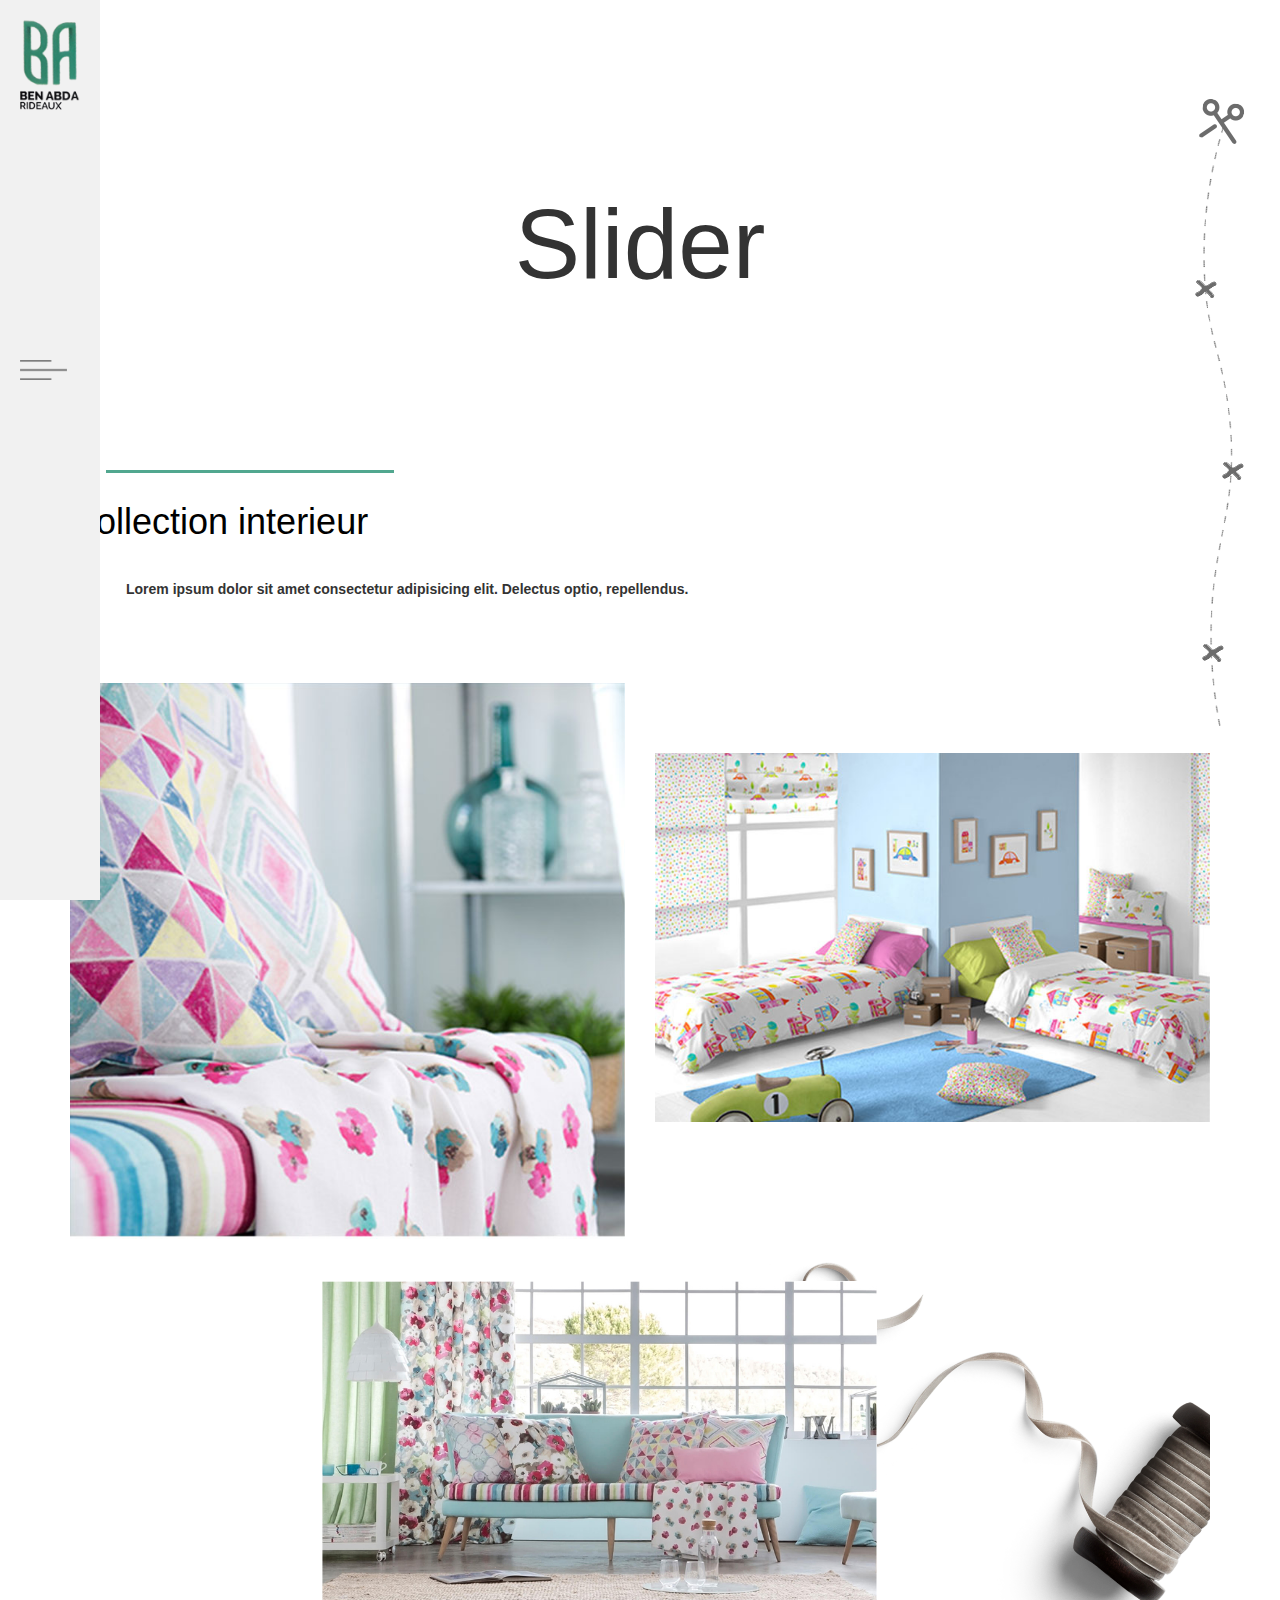
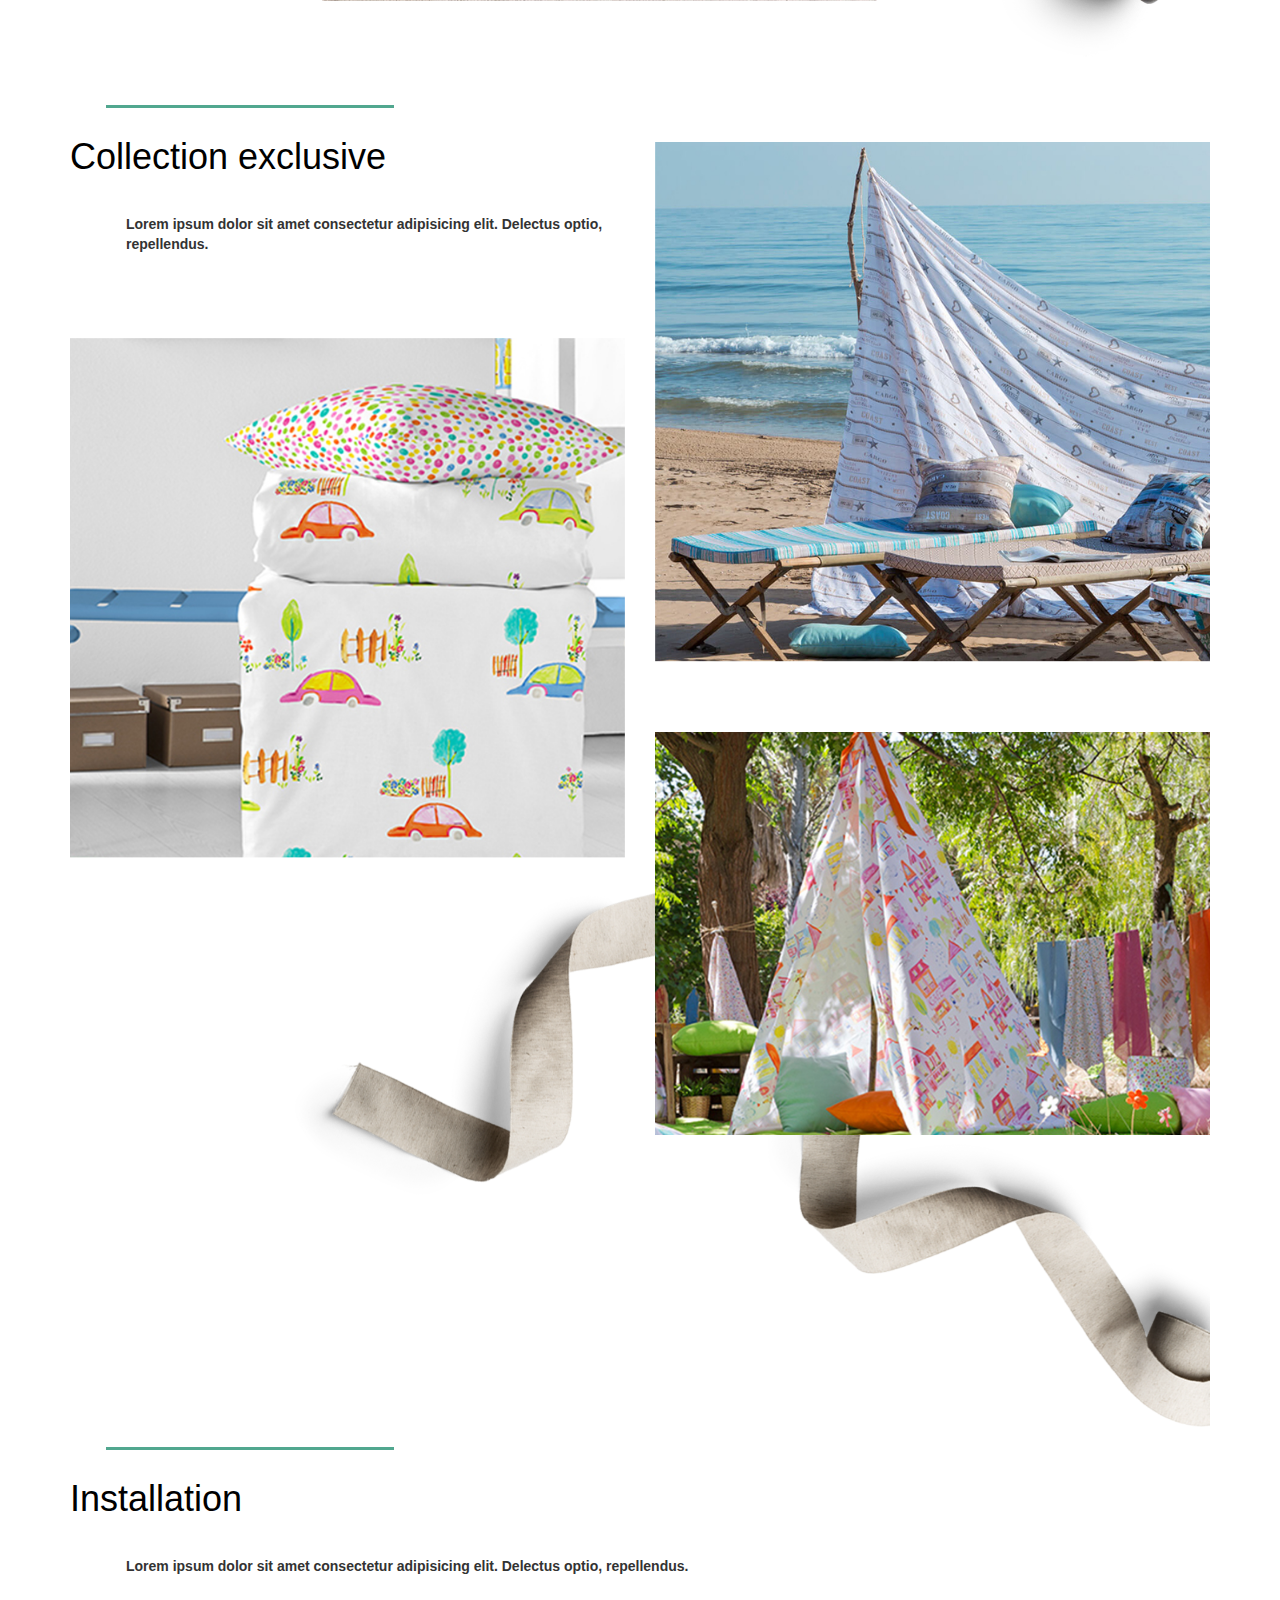
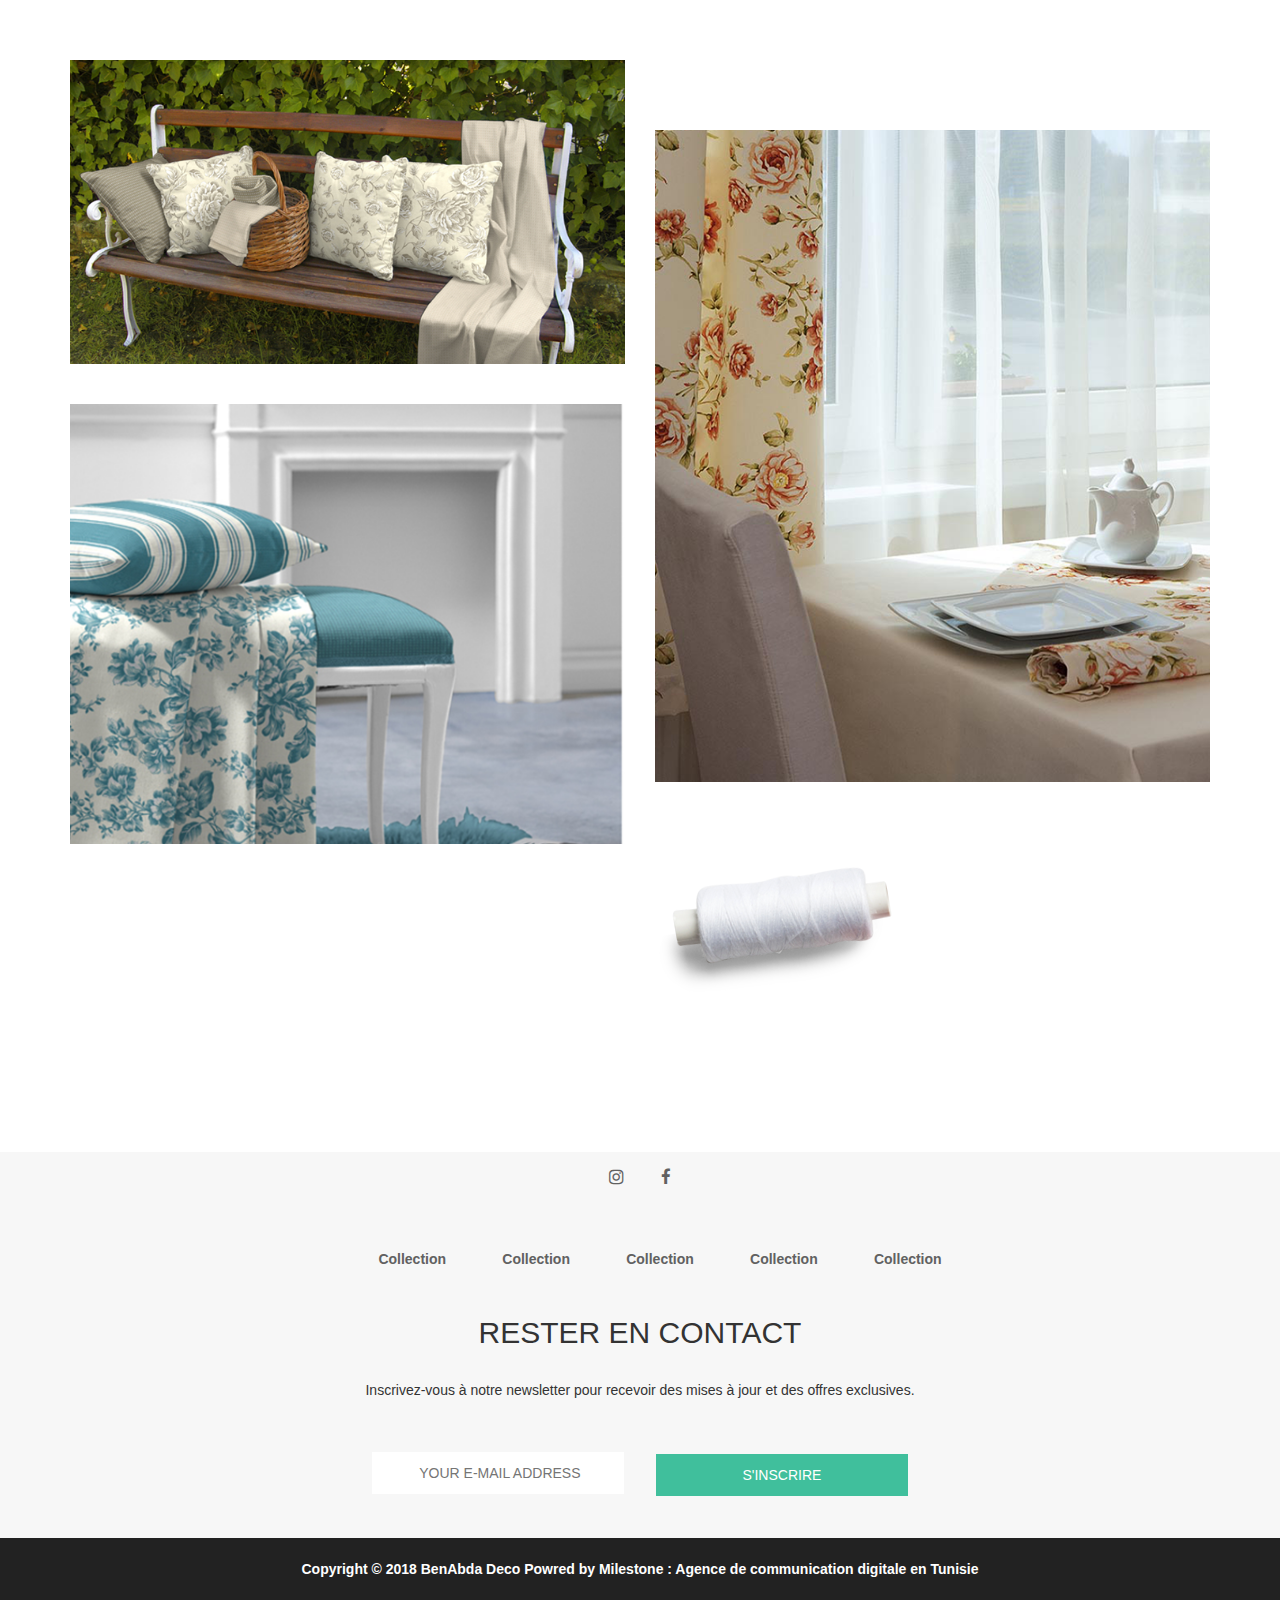
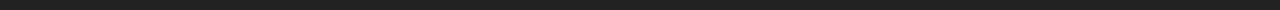
==== index.html @ 7003b748 "Template" ====
<!DOCTYPE html>
<html lang="en">

<head>
    <meta charset="utf-8">
    <meta name="viewport" content="width=device-width, initial-scale=1, shrink-to-fit=no">
    <meta name="description" content="">
    <meta name="author" content="">
    <title>Ben Abda</title>
    <!-- Bootstrap core CSS -->
    <link rel="stylesheet" href="https://maxcdn.bootstrapcdn.com/bootstrap/3.3.7/css/bootstrap.min.css" integrity="sha384-BVYiiSIFeK1dGmJRAkycuHAHRg32OmUcww7on3RYdg4Va+PmSTsz/K68vbdEjh4u"
        crossorigin="anonymous">
    <link href="https://maxcdn.bootstrapcdn.com/font-awesome/4.7.0/css/font-awesome.min.css" rel="stylesheet" integrity="sha384-wvfXpqpZZVQGK6TAh5PVlGOfQNHSoD2xbE+QkPxCAFlNEevoEH3Sl0sibVcOQVnN"
        crossorigin="anonymous">
    <!-- Custom styles for this template -->
    <link href="style.css" rel="stylesheet">
</head>

<body>
    <nav class="sidebar">
        <div class="sidebar-header">
            <svg xmlns="http://www.w3.org/2000/svg" xmlns:xlink="http://www.w3.org/1999/xlink" width="60" height="90" viewBox="0 0 72 107">
                <metadata>
                    <?xpacket begin="﻿" id="W5M0MpCehiHzreSzNTczkc9d"?>
                        <x:xmpmeta xmlns:x="adobe:ns:meta/" x:xmptk="Adobe XMP Core 5.6-c138 79.159824, 2016/09/14-01:09:01">
                            <rdf:RDF xmlns:rdf="http://www.w3.org/1999/02/22-rdf-syntax-ns#">
                                <rdf:Description rdf:about="" />
                            </rdf:RDF>
                        </x:xmpmeta>
                        <?xpacket end="w"?>
                </metadata>
                <image id="logo" width="72" height="107" xlink:href="data:img/png;base64, iVBORw0KGgoAAAANSUhEUgAAAEgAAABrCAYAAADU1cTfAAAABGdBTUEAALGPC/xhBQAAACBjSFJNAAB6JgAAgIQAAPoAAACA6AAAdTAAAOpgAAA6mAAAF3CculE8AAAABmJLR0QAAAAAAAD5Q7t/AAAACXBIWXMAAAsSAAALEgHS3X78AAAAB3RJTUUH4QwOEAwJ/aysbQAAMvxJREFUeNrtvXmUb1tV3/uZa629f031VadO392Gy72IqCBEokLiM2L/7MVoEmPfE58ZaDABh9FE0aDGoS+ooEZUVF4wKIbkGVuiIYBII3DlNqdvqk61v37vteZ8f6xddeqc+uG5innvjQzXGWvUOL+q32+vPfdas/nO75w/MTMOjp/6tZ/5+I3J5J8m0yo40dL5nsNAuAXyJOA1+F7LBypNt9oSNi34P6tqTd32DFu9HnOtDhvDHsszM9QWSZMxs0UHcULyRonnww0z/bC/IylmhnRabOzuMBdarO1usri4yO5kzFJ7BsSRYkV/MqYyo4oV97UXuVr1ECfEWKOqOOcoixZgoLDSXaTTnuOrP+vz77hkuHsNN8e9r3nPrbUvdUVJ4R1ihgiICTgQ50iqFN5T4uJM0RrPtTt/ulh0/yPwi8B1/v83JEviLz8OCWisurweh5QtIaggCuIErSNmhjbCcg5MCSrMzhTlJy0WnU9aCN2XHO/OvQb4BeDx/w8EcQp4OvA84BHgGFBcHm53XPAjoAYKoANsA1sHZPDTwG/fU0DOW2UCVUwoggApKqKKx6EYZkahHhXDROjViXE94nLsnf7Q7sYrznTmv/Xk7PyvAz8CvO//BcE8DHzt+25e+ZJeXZ2WwjOJkWiGiuI0goHHE51hQIhg4lBA1Pjo1fLU+fbcf+WunXZIQJhG54VJVYF4zBTNpwvDSGogoElxDpzzqFVMVHDOMZbE4/3N5auD3a86MTv/OY+srn4X8Nr/SYJ5BvAd71u/8oU3quHCRA1nDkuGeIeqoQ6cKdKs21Tw4piQUDMihkMYe9eibHkg/[base64]/KWH1i48br3t1b+7RxcARXkrQmmaFVwonHyLvaAahB8AiGF0eVKqT5G0PB8k+bJKpq3Eatc08BFaEceQRRgShQgw1r1LLSXjk7w7nu/PeWKf5q1W7NRNWZwQKffWV36zue3Npu96oKl8AJqEbEwOHYqsa8Z+3aZ5ZF8bMnZxe+FKj+ksJZeWz75q/96e6NF8YQKFxAU503g4HzHkwY1xWtdsFC2WKmKOm0S4J3bPf6XLq+S1QF5whFCcGBOERAUyrE0b6ngErxgyCOfGhrHErLOTywu9sjTca1ifw+8MSBt/33j1o68paVsvO9795Y/7vbu738dLzgBMR5fBHYiTUfvH7t82bPtL5nplO+TEwOSSHE+tBr/dGYvrfv/rOdGy+MArFWah2TSHjnEO+oqpoQPMfmZ3na8sqfHu/O/W5bfFuED/qi0A8OL/zA+2/cmpmgdIoS1+kSFubQliACzrnUKVuHLn5IQCaum6JhmmiVBROZkCQrNucDlVIDk0kokPqOTfDWU7MLn1MWxSvf5659483toWSnSRHxpJRwznFld5POzfB/PO/8A78N/M5T3D1f/[base64]/ffPbRc58HvKJZx/64fPkKlOWGBSilwEvedalOUCtijphSquvxIQkdEpDGujIxFGNSTXDO0fIFQQQRQ70s1poeqTVRa8L8nXrteHuOhaLz8ocXVv6LixURJaEE7/EhUJQFlXc8un7zb49j/SnjWHNwRufvmLuT4Zc/urP+7ElRkETQaI3QlaQJVxR81PHT648sH/9C4D/ffT/Xbm1ACBDCLd9p4YuQncbgKX3Ae49qwokWYK17CsiH0AveoXVEY8REUDNUBHUAlsS5m+Ice3Omc2gj1KfmF//5uYXF/iRFkmrWRWY4cZShZGM4ZGOw+yWdMnBw3r17LvV2vvFWqsAcom5/1UmzgE4sLqVHjp56KfDf7n7z2to6Pune3CrN8GoInuzl2p5jh8O05eRQpHxIQE78jBfBAcF7kkYSIEXWI6GOFlKsQ4ocnFPG25++fOyN3VBQWaJOilo2OVonIsLNwe7nkmOm2zv4zn/PvT7qPytK/o2RsmOqSq2JmZkZnnHs9BuBn7v74jvX17GYDk7XEo+X7O3qnh+niogDsSBGcffnHHpkWseodcI7cOIoikDdaRGrilanRRmkAhvf/b7JsCbHgrfHXCh+cT4Uf38tVj6Z4QAVQbzDcGyNq/neZPLJwAcOXP/gRzx3dzLyzjmSxts3liKFLzm7vFKf6M7+5P5fFzBPSTXu0enM3b3EYS2O6AXvApiQxOGlwHtHFbWoUn3ingIqfFgPOCCidY2zhBOjFsVlpRjqpIck7cNUjOd/[base64]/wBqo1giEO1BQEgi+ucVf0DWQk4vDww9EIDQXSbqG+MTpqqDNSHWk52b33DvIt51xoYirDixG9QVRwLWISVA8rM4CLu9uHXnNQixeiSjYalm8yakIxKswrfv/zvOyrt9oFmSTzlAKKI2oCBIegyTOpZPFDm4djX5fqactzoSghRiYRWkWJCwUmDh983qEWbtx7B1k6iRlBPCkYpIgXiCLUscJ5F0NZbkxbQYxT8eRl7zwRIanhRTABU8tWDdcT52/t/XE1meyvLcXoDCGRHVeLMaObmmFgj5tMu+Bcpzvt5cuduRm2t3cwVZzz5HgKvAe8ohYPWfXDeJD36yZGHSPqPZhhJuBcdvRaQUTVTVtBkKkbq+e0iSgl+017wLwLnphiq6ons3t/XMr+R3fqGGeyD05zpALREs47ECiCXJj6oD7cERsMMBcIbU/[base64]/[base64]/[base64]/Z1t4jyUU05vSsmhJjwkxpzXSYnWnfEkn7bkPrtnpLmhQwJGVYVcVlDzzlB+fFlc65Q4qvjFN5Cl0xXChy9kNMwEMSI1YTrJ0QO5xpOayksb4zkKQgdiBRnXPyIlB77gjqDuYC1no18602vqrYir2vvLS7FXAl3rI+s8YPMXHMt9ssFu03cSCZqLfN/FwUXaxNafsCbVLg2hhCAUzoDdFDJmsiLVw85KoFJ46yLEh1QlWQ4EipAhziPVrVT0EHpTiuTXEqqHOoCB5HSuCCgDO8yL5Z3t4dMlscSicBfM0H16///a1qTLvTRUyIWqOaQxfvYbXdSV3ffuseRlaY4MrbjqK5MAKXEU3yMfdSMmHMSBOTmKSe3PnQS82GKIU2Ynf8rjLDLJmYgfeCMwEpSSFHZYl49p4CMtxqSjXmFOcD1rj54kMGPbP3udRR4UpvgJOpB/5r33H98quvTsbS6c4gZiR1ZPucSDGx1O1ybn75t9pF+bv77xrfeUMlbhSQjBmLgEJEQQRfFPjg51tFq6BJQpbWYlLd9h2l7CBx/zMHwTk1zIsXxHlUwCyRklGPxqize2c1gneDPT2QqSGZ9eW8x4lnOB7RHw8/h0w52RsFcBp4EfAf//ulx/7d4/1dSZ0Z8J4oCfOASGZ3FcLZpeXx0bnFV7AXUgOW4sFpxBgsJlTzQdeUwx8XHGXhEGFSY6nGqMZTTTuUXdqFp114EcFpSkjjviQ1LCYcnhACPvi1e+4gMR344KFuZOfBmc8pZDMqU/781s0XbLTm3jZbdv8ISNfG/ZX+ZHR+sxod3xj16E3G0CqJMeWYy4SoFTFmx/Pc0hIPrRx7LXAHXOrvVK7OOWm54Kg05R1kkjk9KRInE0gphIaOMNV3bsZu8rQkPjKItZg4cJ5aNOf9nBDIkLHGdMg6H8aDVLvI3kI04zc+E6fEhEmseHLjFpf8znwZyk8XJyRTzJTUhAnmM3UmJgHvUItoE40fWVzgY0+f/48r5dx3kdgHasOgz12Z6L4X2UyWzkrwGAkTl1ETyw7jJKWzLcLpzcHoUumDIzPMjgLngEVyznIR+Ogn+4O/O/IeCQ71Qo0jYRQuR+JVUizJyj0FJM6HYT3J/DqXYQ7Q7DcI+elJRuAmqaLRoBgJj6AIyVI+vGq4lJEBU8fR+Xk+5tjJC0c7My8h3UmDsXDINCswdCY5csfwhadu4jdMGJvd19f0euD9m+PRgzf6/Yd61WRpZzRqVwLmsls6qit205jKBVpBqdUIzuNMCZIffkwKoezdU0ATjUQxTMm+BzlxSDJwGXJwXrCsK/PiJVuYqGkvtsSAQhwpRaImZmcXeNapsxfvn597MXDx7usOJ4d8tCKm1EnJcIXD4bAIHkEkY1VPbG5yfbv//[base64]/rDcK3HV2La+F6NgFRwLj+YvRDIk4NrGtaqiQCOqIZoNi4meSeLy+dfhIYz0KSiMcz03lasLIrdVhEYjBOoohiuCEjMprTT9nzU8dV3Lpfl79dpfLqq0gtHUeXacLy43h+X/fEQs9TsqBxaCEJKiZ1Y86c3Ln9sUbR/[base64]/NmLve3PeO/1K0v1OBG8R5wjIMQUSTELy7vDbPwpsVhaVtN8hp3L0YHmrWlaZ3JBTIuefV/ycvPWS8Bbn33s1E8tFJ1//+71mw9vjgZUKB5wGOILkipXBn3efeXCd73g7IP/N/C2vWsv3sk1soBT04T5ouEFpIbSl5WvAVonEMfKwhzPPH70A+dmF/5dWYbf6KZq7fp4vE+keqg7970XfPgXo2AN6Sqnjpz3aMpIaUyHI9xDoYaIk/3jQU4gagbwEPEZsnBuW52jZGqQ+vb7F1Ze9HHHT7x1sdNF1BFTTtQ5p80udVzZ3Z25vLP9r+FAZYukgzMWzm2ZkZkdqiAJdRmCMZd1UHTG0lyb55859V8emlv8O8C/BZ7kAMtsIUXa2Ftni5bhfZN8TI0xyT6eWQJL947FnGOiwef0SPOUEMmUXstYTJ3U1fknH2ZcOjc//00PLSzeLJygBjhplKQjtALjFLm0vfHJ4zh5/jhOGMcJET04HWbBNZveaExzYyxSTERNzHVLPubEicfPzy7+Y+BQLDVTR+qYqGPacEYtKStmEcnCMUEcEIyi8Jv33kFJt6MpBxMgakoie8RBPKXzZek8pfP0dGqKBeC9Dywsv2qp3UJFSDisMftYTu7d2N0Nm/[base64]/75lTcCfzjtCQWRgzMEJ9551zi9GbiTxuNOEWJ6CoBZGcpxcA6rIhQ52s35+Vzt45xjkg5XvU0GkVb7UDbo2tGZ2XcWbu2zYxPIJgTxmtM7ZcGQeN+YeB54P8Bsua/[base64]/pRJyCrsj3JSGiWGWCeQmNDkyI5qRPkzdZDSb9vKtIhRQ5w8SoaGvOOqY6E8mHad8FPAnANVtQqiqpqQpEYoSByRJmOwFoTDnWqMi2aEU1K3JYNo69kpQwGWMCidoMpwJhXM45FBq5nCuWGzULtuIVo1bLuxHDw23B6akfQA/[base64]/wznBB8c7gA/iNs8R3PGMGnEFUWGMlSzL+RywKoxmbjiEBRZT6fgOY3RS1M+mmNNgaRoTGiMCE+BaY+yJZZTvZhkWLL5UBMIwSNqU1kVNp0RV0gIRqxEq4pQuBwcNuBb6Qucd/tvXNs8CJzJuJAC8x4Rw5nPfAFr8B5LNe5wQiN9mBJ5a8CgvBdBTHGexv1IjCajewNmalZJ4zGjKeMlAN5l2CPVRI0rS63DTNJeNZX0cX7U8KqD9w0OnI9ZMslkSrN9v8rfyZD3PnjElIZPkSMFjFbw+KIcY4cFVEwnclnZaqkfeipptKoYzuX61VqNdIAr+eEFhPYL7/NiyLtGLftBuJwqUWSJHIWnOxc2lcS5WYonlyIoWMqguua8f/KCqe0r2eJO/[base64]/mAIPsLU3+Hk1f4EKg1X9tU9x+WJiWZdjE9dNa9n3rEKh/8yJokTE4/C14k5/udYPYUinoduj3Xbl9sF+HMJOXy5WwKjYAwridsDXoPx5mFZwDvOPheTVOtx3wcT6DhRu9RaHKjggzl6gEdpPGOHWQhBGJUgneINfQX8wQXULNOTOmQYnXTBRTLol2Jcw186/YTC/[base64]/nOMjhCGdI9BdSM9x3rzPzRfKvA+Vwz5iRjyZgSgce2bp261e+9Cu7ECNZSpBB/cEaSRtkrfz7Q/yPGvdDB5rXxtmNdH5wamyfsG/pd0wSAGGtiTBPBVbn+5/[base64]/n1rfuTMa/[base64]/tWcg37nwBPTpx8OsH5IgQSYC6TLYJzmUSQFe9tAvedYFeBSNMXKLsJoQhADnJNtHIih7nNMtWjr8vQSr7IrBNf+JwhMUNcoBSHw+7N7pgy3vfQ/NJXRJ382vs3146MYkI0EXzBXmwqJoxTzcX+RvdKf/vT2s5/2vzMPMH5XRd8ezvVtIKnViFajYoS9vPjhjnXOdlqsqqdGa5t7VcljUIos4KzXEkm6kiWUJeo1cqEHvJ+aXeQ8aG4MB3pzL/62UXRHZid9r7AzKLHadLoZ4pyUiLvuPtNT0VAAL/[base64]/HTQ58Bf4kOfX8ZAQFcPdld+Pz5cuZlj/W3v+56v9fqxQlqQmkOM4cE2aenOJoyhoaDgxquaZmjGM57irJEkLWrw3wkwrjmgNdQyJ7La3t9fnwDUzhCKMa9Wj9sX7TFv+TN/XUICOAG8G3PXD76K+dm577w+qD/968N+8eGdQ3JZzKm5hYTLhSZ82w+16tqQnzTtFIg5soxSu8PKOk7XJEBko+xkckG0oAIuY+jzbRd6HK4KQEAYxdo1x9ZX7m/ioD2xn8D/[base64]/q+OsQ0EFBfd/x9tyP1hbb5pw5X6imOiSj8InTiPQgbRVqRytcKyo+lOWjfJgjArzh/sXV91KGjlh8QFWDObmpKd0sQzHareOFv8b1Tx1iZh/5p/wvPNxH/hH/a4+/EdA9xt8I6B7jbwR0j/[base64]/n0HXg/AjwFnyX6xsF+lxk3gB8gk9i7wQ8DJAzdYk0uv3sBdKaoD4xOAl5H7SH87cEeEG4bDwUObm/0Hgs9VPFgu8lDVp6WYlu9/4PwnedP29sbW83Krv5zdkKb+tOp062NHjszs7ux8/M727vOqcfWaBx584Brw+/VkDDCzs739yTjP0tGj5/cEtDhzB6jV2dy49dLhYHhfrKvnra6svA64YA3xs5pMPmU8Gj+8F+TvISgjG5Ji/FsnTx1/IWpWTSZfXNX16kEEpN8bELz7tuWVpR8CvndPeEVTfr62tvZPJqPR54zHI373d373zY88/PCb7hCQIb2kieWlhT88efzoyyyZbvd7n3Pl6o3v2tre+luT6sR95t3YME0puXP33fdj3VbxO1HNpxhDKIqJD25bzVxMynA06ly6fPkXHnrk4U/uzC5eHPS2CzUliG+qTpqF9+8ghX3KaDS6L4RANZl0tjc3/sHC0uK/TLli2URsYGbMz87+3tzszGtSSlpV9d/b6fW/ctDvPTvVyy8AfgtsF7PVIytLb12Ym399Uj22vb3z+b3B4Jkb6+svD+IuHTm68hrIJAjg5G5v9+8F7ymKgt9885v/4XOe8+w7BOTMxJmCD8WtqzfX33p149Yfzc7PvhMMJ77y4keIy6iDCDNzc/99bWPrTesbW2/s9Ye/1u3MvAlIDZcfgN3dnTMXnnjydUDbed83SGqKmJk0ZKjg3f7c2t7+yqTG0uLir3jn4vb2zpcARbvdpt1uqxOpNSVa7fLdo5ReN1Z+aXF58ZWqSSVXAVSpmuR8kCrtdut/AD8BvPzBB+574Uy3/W4Ddvq7/4T8jQiUwdPr737BeDxeXlxc+O252dmr7/rTd38m8NCdAmoavuzu7n4G8Hbgj69cuf5T3nvOnT/3qsKHK5jm/isKly5ceFVzTN7VnOuPfvxDf46l3FgowxrG5vraJ63fXP9h5/zQktYC1HVV1nVFfWeb5VM72zsvKoqit7Ky9PJWUXxwMBg9c9AffXJSIcZogApCfzD6LHItxo/dXN/4aVNzy0vLb5mbm/9DoDC1OpMstDu8DbluLi0t/ZyIUNf104fD0X0hE0L8zvbOV4jA0uLiv57pdv/zcDjsvPGNv/5lZ8+eZW86UO9EiDG2x8PRx1fD8SfU43oJIFbVMcglotIAfaPB8ER/t/dxo8HgY3u93nOG49FJ5wTnRFUTS0tLf3zy+PFfiHXk1q31b97dHfyrTBIxDGtbZuMyMzfPzNw8w9HkC8fjeq7T6fzBjbWNP5+bm3tTnSL9fv+rOp0OgKSkQZwwHA4fXLt+81s319e/rdfrfaIER2iVj25sbk86M10fiqKwnKo273Ob1Z3dXcqiuJRBTSs0xZXheMhwPPy4Xq/33Ha7c6U3HP5Ot9t5w0y3a7/1n97y5eRO01kHOXGSYmL1yMofnzt18htTjPWkjs/80JNPvubJJy/+426385/KsnwnmJqZO3fu3Ms7rfK3msrPULRa720QwKKBDfvnz5/5+t5gcH+/P/jE9fX1L8eEOiasaSZ74vg+mdTd2th8sVpiUtWnOp3wzwaTyX1Jjc2trc9dXV09B1xUTdVkMmF5efkdp08c/zdmGid1vP/q9evfffXK1Zfcd/78Y612+yequpKYEilZG2C7N+Ts2dNs3Fp/MNaJlg+xVbbW2+0Zrt+4/hWm5rz3Q+Dr+qPxcrvd0evXbzztt3/7t/834NcBghoJEVxwoyevXn138IEzp4/fKMswHE0Gs1s7vU89sjTzrr1Cx1AWF29ubLxzD1b2IXDm/HkuX7hQNbXzc8DozJmT//BDjz3xe1VVncm1ZgqWWz+Mh/tcyY8f9AfPE/GMR+OPTSl9rFkmFwxH47n+YPhFCwuL/+bajTVTg7JVfmBta+v1ucud0SqKz5yMxi/c2d76siMrK69WtRoznHNeJUCmJd+3cWvj68UJ7Xbrve1O93Gg2+/1/ncfApPx+KHxaPzqPctcFIE3vOENX/nP/8W/yAISQcUJW1s7f3tubvbtQP+xxy+eGI4mR504uu3W+5xrvv5I4OrVaz/Q6bS/nr1+IBnL+crgfZ07iEr6wKOPceLE0Sceuv/8ix997Mn/stcGMKXcp9A19Rjr1298WVVVfnZ2bu3MmZP/KFZ133knN9du/eDW1vbzN29tfOnCwuy/dd4nQRgORp/Une1+D9karI7Gk+fkVLbrhaJQ57z5YOz2+p84O7/4w8DM+9//gc+oxuNzRRE4fvzED6hqvbuz87nj8fh8CKFaPbL6zTHGJ7xzotgX3NrY/Kb3vPe9n9Yo6z8PQuZQppjaW5vbH79niYqijCdPHPmNleWl1w76O+dFxAlCr9c70ev1TuQjrZStDvOz8wt1zC37RPxBGtsfnT935qUfevzJnzAzfPAHQ5vjaxubX5XUWFxaegvwlr1fnDh+7Ce3tneev7O7+9xBb/AZXjKrqj8Y3DccDV8hDd3YVOm025tHVldfVde1mloJ0Ov3H9jZ2f0OJ4LznlbZunF09cj3A78K+N3d3W9Iqsx3u+8FfmbvujNzc49fu37jG7d3tju/+Eu/9DX/+vu//6Xh9KmTLz16JJ73zhGTqffmEU+Ci7s7/XcAtMrWxac9cP+XiLgOYhWKV9WWD8GbUoVQ3Dx67NiPLi0f+cN2u/04QKs7k3uJ7Wz/5P3nz+wIHO12W78HMOwNAIpjq6s/eOzIEVlYXPx1gHZ3Bpddpd88f+bUP68mcdEjo5WFhZ9ol+XbkmrHQJ3zZqbW7XSuzs7P/SbGo07ELS8tvFZTOineV2bmnEhsla0LrU7nzSmli2jNeFh3gvDWI4uL755fmv89ILNM8rjwGZ/+ad988sSJk0ePHb8GOHnBC17ApNaGpKS0Wm3iaEgC5mdnqaOiIkwGPbpz84yrnPArQ4GmCWkSCaGgjhMWlpcain/+OpikCe89JGVnc53uzAytTpfxpCLVNcNh/rKShcVF8H6/1Y6zxK31DapJZGl1BRGhTsbOxnpmh7j8nUPdTofZ+TkmVaL0sL29nevpvW8qooVW2aLV6ZBSotX0Jtre3EIN5pfmARgOxnjn6MzN8uD99/Ha1+5/FZEPwNOA1UanKHCzquPFpaVFyPHTeeBWd25+lxznzJHN1QS4mEBNEwvLSwBtYJ6970rKMwLbC8ureoCI3x1OJsOjJ04wHg73aENlo9MSwNKRzKyrqio0r7XqZOP77zuPc0LR9MZ+7ENPsLC4GKrEX5zduMd4+zvffvC/+y0lwvrajR/d2hl+Zqso+kYmeJ88fuzl44n+iGey9OSFK3+0dGT1Ff2d7VcDvzoYTT7eB+/NVEPwf3b06PEfAn55fW0d4Jtv3Fz7Tud9yyGGiHnvx0dWjnwq8GeLi7MAxy9euPhfl4+s/Czww3sLunL5yn9YWFj4H8D3zs/tuyHt9bX135xfWPgV78MY+DpyYLxHGy6B103G4wvAS33RRtOAv4ax93AJ9WTSCT588P7zp7+kqpP0h8Mve/yJJ171zGd+7LucD+8YDPorndmF5UE2zSdnZhbefu7s6VeOq8nM+tr6V33o0Ud/6emPPDJ7bPXoT1+48PjRSVWtPHTf/V/rnPQtt45xrU73KkBoldxaX3/x1vbWM9TsJUePHn11u9vtWaqt1+s9w7mcHytuF7T43V7vuYh84Py50y+7eaN6xZMXLv78A/ef/6zdna00GE5evruz88WnTh5/zu17W+TmzRtPXRT3GM5wUcStDSbxvSr2nmOry9/tnAzWtzY/O2pSlabgWBwmznyr9SjwG8DrH376g5++emTpDy5evPh9QDuIq52T7Z1B/7W98fhXhzH+igb/y8B2e7YNEK5dW/uaM2fOvjrFpDtbO5/fVGK74H00NWdqd1AcBcaxjgXQe9rTHviC3Z2dF21ubn4r8OzLFy9/95mzp17Ch4dQPuIRNBf4LJN1S+z3hy+IyWYWZmf/rPBeRERjSklz+GvOydy19VssL8wB6OrRIz+x9oHHfmVjc+vBKta3UlUvAj9PxlcEeNuonvyHamsC8MLJaHL/yac//YV1NUlra2vf1G6d/feTycA0RfNNmU7rNuE9OucmRVnoxUtXOXvm5HvOnT311deuXn2VczI5efzYz5Jjs/9pwwXvqsGg/8y1mzfff+3azfc9/uSlN5w4fuKNC3Ozv6wxzTRldeoy8TszLdWYmZ3h+s016qh9lxtpt8p2t4jJqMaTZ40Hw7+7s7n5ojipnhUnFd12wfr6+jfMznbf9eSTFzZWllf+r92d7ecBHwNYqmMSnBcc4/FobzpTLa2p8DAEX7ZeK96vDSf10SPHj/7g3Pw80nSA2ZvHT57869tBMUbX7XTWTxxZ+b5ef/Ccna2drz1yZPnnBRvXdTUDVnnvu/vEL4P7HzxHXVX4UDAeDZ+POGZm5670d3dbRdkanTt//gWTatwbjUYkVY4szQGc2tra+nQn3s/Ozf/JzbUNiTHJxubmV506deIl3c61S6Px6MHVkydYX7/FqXOncSl1kup8WZQHC/6/parTCe/D5UsXL3/v4tLSl3Y7hwv5Vo/mgqT+zu69ZPAX7yARWi6EG8Crga9bWV5825NPXPxhoOMKX5uZhKJovvwOV6d6FTgBnAH+waVLV152/PjR1wM3VZN3TopYx0Vum0o3HiW2tne/KCWbeeD++77+5LHll546fuSlR1dX33Rz7eZXAjNLy0uv29rdeRbw5c3aZGN759tjip3lpYU3nzx5BOBZTzz++I+dPXPqe57x8EOfs7W19SXAt/xFNzi7ME9RFrQ7bf4qI5ShjGakG7e2eeiBswDf8qfv/rO3r29sfuf8XOv7vQ8+xtp8jiB2Nm7d+pT3jscfAvNVVbePHDn6G+fPn/vWy5cuEoqg4/G4fOKJx9/mg9/O/VvNzZ7uvmx9beObl5dX/oD8FaMAHD+2en1jc/O9azfWvm5peeXHjw1HX3DpsSdeN7cw/+1XL10pdre2n3Xm9JlXAn8MHPvzRz/0G4uLi7939NjRHx32B2l1deU7r1y6/OMPPf3B9wB/cK+bFV9Ma8/xFwvo+NFj/1TwB/foO5729Af+FuJaKab4wIPnPzcU5RMz3RbAt/kQ7ksxiXe+DkXx2Pr6xtsBFrPv8hv3nz+7i9ERo1CSU8NirNe6nfZrjhw9lptK3i7+fd/ZM6e+3SztAPH0iRNf1O1uf+F4XL1AYHz/fee+c1zVb9FUM+zXT5/tdn//1Nkz381tUP6VR5aXjg16/ec+FQEBdLutp/Jn++P/AdXYM0tEowfyAAAAAElFTkSuQmCC"
                />
            </svg>
        </div>
        <div id="sidebarCollapse" class="btn-menu">
            <svg xmlns="http://www.w3.org/2000/svg" xmlns:xlink="http://www.w3.org/1999/xlink" width="47" height="20" viewBox="0 0 47 20">
                <metadata>
                    <?xpacket begin="﻿" id="W5M0MpCehiHzreSzNTczkc9d"?>
                        <x:xmpmeta xmlns:x="adobe:ns:meta/" x:xmptk="Adobe XMP Core 5.6-c138 79.159824, 2016/09/14-01:09:01        ">
                            <rdf:RDF xmlns:rdf="http://www.w3.org/1999/02/22-rdf-syntax-ns#">
                                <rdf:Description rdf:about="" />
                            </rdf:RDF>
                        </x:xmpmeta>

                        <?xpacket end="w"?>
                </metadata>
                <image id="Rectangle_1_copie_2" data-name="Rectangle 1 copie 2" width="47" height="20" xlink:href="[data-uri]"
                />
            </svg>
        </div>
        <div id="sidebarCollapse-x" class="btn-exit">
            <svg xmlns="http://www.w3.org/2000/svg" xmlns:xlink="http://www.w3.org/1999/xlink" width="30" height="30" viewBox="0 0 30 30">
                <metadata>
                    <?xpacket begin="﻿" id="W5M0MpCehiHzreSzNTczkc9d"?>
                        <x:xmpmeta xmlns:x="adobe:ns:meta/" x:xmptk="Adobe XMP Core 5.6-c138 79.159824, 2016/09/14-01:09:01        ">
                            <rdf:RDF xmlns:rdf="http://www.w3.org/1999/02/22-rdf-syntax-ns#">
                                <rdf:Description rdf:about="" />
                            </rdf:RDF>
                        </x:xmpmeta>
                        <?xpacket end="w"?>
                </metadata>
                <image id="Objet_dynamique_vectoriel" data-name="Objet dynamique vectoriel" width="30" height="30" xlink:href="[data-uri]"
                />
            </svg>
        </div>
        <ul class="list-unstyled">
            <li class="active">
                <a href="#">Tissue</a>
            </li>
            <li>
                <a href="#">Rideaux et voilages</a>
            </li>
            <li>
                <a href="#">Stores</a>
            </li>
            <li>
                <a href="#">Accessoires</a>
            </li>
            <li>
                <a href="#">About</a>
            </li>
            <li>
                <a href="#">Contact</a>
            </li>
        </ul>
    </nav>
    <div class="side-menu">
        <div class="scrol">
            <div class="ciseau text-center" id="ciseu" draggable="true" ondragstart="drag_start (event)" ondragend="drag_end (event)">
                    <svg xmlns="http://www.w3.org/2000/svg" xmlns:xlink="http://www.w3.org/1999/xlink" width="46" height="46" viewBox="0 0 46 46">
                        <metadata><?xpacket begin="﻿" id="W5M0MpCehiHzreSzNTczkc9d"?>
                        <x:xmpmeta xmlns:x="adobe:ns:meta/" x:xmptk="Adobe XMP Core 5.6-c138 79.159824, 2016/09/14-01:09:01        ">
                        <rdf:RDF xmlns:rdf="http://www.w3.org/1999/02/22-rdf-syntax-ns#">
                            <rdf:Description rdf:about=""/>
                        </rdf:RDF>
                        </x:xmpmeta>         
                        <?xpacket end="w"?></metadata>
                        <image id="Objet_dynamique_vectoriel" data-name="Objet dynamique vectoriel" width="46" height="46" xlink:href="[data-uri]"/>
                    </svg>
            </div>
            <div class="line text-center">
                    <svg xmlns="http://www.w3.org/2000/svg" xmlns:xlink="http://www.w3.org/1999/xlink" width="40" height="600" viewBox="0 0 43 881">
                        <metadata><?xpacket begin="﻿" id="W5M0MpCehiHzreSzNTczkc9d"?>
                        <x:xmpmeta xmlns:x="adobe:ns:meta/" x:xmptk="Adobe XMP Core 5.6-c138 79.159824, 2016/09/14-01:09:01        ">
                            <rdf:RDF xmlns:rdf="http://www.w3.org/1999/02/22-rdf-syntax-ns#">
                                <rdf:Description rdf:about=""/>
                            </rdf:RDF>
                        </x:xmpmeta>
                        <?xpacket end="w"?></metadata>
                        <image id="Objet_dynamique_vectoriel" data-name="Objet dynamique vectoriel" width="43" height="881" xlink:href="[data-uri]"/>
                        </svg>
            </div>
            <div class="x-1" id="drap_zone_1" ondragenter="drag_enter(event)" ondrop="drag_drop(event)" ondragover="return false" ondragleave="drag_leave(event)">
                    <svg xmlns="http://www.w3.org/2000/svg" xmlns:xlink="http://www.w3.org/1999/xlink" width="22" height="18" viewBox="0 0 22 18">
                        <metadata><?xpacket begin="﻿" id="W5M0MpCehiHzreSzNTczkc9d"?>
                        <x:xmpmeta xmlns:x="adobe:ns:meta/" x:xmptk="Adobe XMP Core 5.6-c138 79.159824, 2016/09/14-01:09:01        ">
                        <rdf:RDF xmlns:rdf="http://www.w3.org/1999/02/22-rdf-syntax-ns#">
                            <rdf:Description rdf:about=""/>
                        </rdf:RDF>
                        </x:xmpmeta>                        
                        <?xpacket end="w"?></metadata>
                        <image id="Calque_4" data-name="Calque 4" width="22" height="18" xlink:href="[data-uri]"/>
                    </svg>
            </div>
            <div class="x-2">
                    <svg xmlns="http://www.w3.org/2000/svg" xmlns:xlink="http://www.w3.org/1999/xlink" width="22" height="18" viewBox="0 0 22 18">
                        <metadata><?xpacket begin="﻿" id="W5M0MpCehiHzreSzNTczkc9d"?>
                        <x:xmpmeta xmlns:x="adobe:ns:meta/" x:xmptk="Adobe XMP Core 5.6-c138 79.159824, 2016/09/14-01:09:01        ">
                        <rdf:RDF xmlns:rdf="http://www.w3.org/1999/02/22-rdf-syntax-ns#">
                            <rdf:Description rdf:about=""/>
                        </rdf:RDF>
                        </x:xmpmeta>
                                                
                        <?xpacket end="w"?></metadata>
                        <image id="Calque_4" data-name="Calque 4" width="22" height="18" xlink:href="[data-uri]"/>
                    </svg>
            </div>
            <div class="x-3">
                    <svg xmlns="http://www.w3.org/2000/svg" xmlns:xlink="http://www.w3.org/1999/xlink" width="22" height="18" viewBox="0 0 22 18">
                        <metadata><?xpacket begin="﻿" id="W5M0MpCehiHzreSzNTczkc9d"?>
                        <x:xmpmeta xmlns:x="adobe:ns:meta/" x:xmptk="Adobe XMP Core 5.6-c138 79.159824, 2016/09/14-01:09:01        ">
                        <rdf:RDF xmlns:rdf="http://www.w3.org/1999/02/22-rdf-syntax-ns#">
                            <rdf:Description rdf:about=""/>
                        </rdf:RDF>
                        </x:xmpmeta>
                                                
                        <?xpacket end="w"?></metadata>
                        <image id="Calque_4" data-name="Calque 4" width="22" height="18" xlink:href="[data-uri]"/>
                    </svg>
            </div>
        </div>
    </div>
    <section class="slider">
        <h1 class="center">Slider</h1>
    </section>
    <section class="section_one">
        <div class="container">
            <div class="header">
                <h1 class="titre">Collection interieur</h1>
                <p class="discription">Lorem ipsum dolor sit amet consectetur adipisicing elit. Delectus optio, repellendus.</p>
            </div>
            <div class="row">
                <div class="col-md-6">
                    <div class="item img-01">
                        <img src="img/devon.jpg" class="img-responsive center-block" alt="image">
                    </div>
                </div>
                <div class="col-md-6">
                    <div class="item img-02">
                        <img src="img/chambre.jpg" class="img-responsive center-block" alt="image">
                    </div>
                </div>
                <div class="clearfix"></div>
                <div class="col-md-6 ">
                    <div class="item img-03">
                        <img src="img/salon.jpg" class="img-responsive center-block" alt="image">
                    </div>
                </div>
                <div class="col-md-6">
                    <div class="item  img-deco">
                        <img src="img/deco.png" class="img-responsive" alt="image">
                    </div>
                </div>
            </div>
        </div>
    </section>
    <section class="section_two">
        <div class="container">
            <div class="header">
                <h1 class="titre">Collection exclusive</h1>
                <p class="discription">Lorem ipsum dolor sit amet consectetur adipisicing elit. Delectus optio, repellendus.</p>
            </div>
            <div class="row">
                <div class="col-md-6">
                    <div class="item img-01">
                        <img src="img/CITY-LIVE-01.jpg" class="img-responsive center-block" alt="image">
                    </div>
                </div>
                <div class="col-md-6">
                    <div class="item  img-02">
                        <img src="img/CITY-LIVE-02.jpg" class="img-responsive center-block" alt="image">
                    </div>
                </div>
                <div class="clearfix"></div>
                <div class="col-md-6">
                    <div class="item img-deco">
                        <img src="img/Spool of Ribbon.png" class="img-responsive" alt="image">
                    </div>
                </div>
                <div class="col-md-6">
                    <div class="item  img-03">
                        <img src="img/CITY-LIVE-03.jpg" class="img-responsive center-block" alt="image">
                    </div>
                    <div class="item img-04">
                        <img src="img/Spool of Ribbon-1.png" class="img-responsive" alt="image">
                    </div>
                </div>
            </div>
        </div>
    </section>
    <section class="section_three">
        <div class="container">
            <div class="header">
                <h1 class="titre">Installation</h1>
                <p class="discription">Lorem ipsum dolor sit amet consectetur adipisicing elit. Delectus optio, repellendus.</p>
            </div>
            <div class="row">
                <div class="col-md-6">
                    <div class="item img-01">
                        <img src="img/instalation-1.png" class="img-responsive center-block" alt="image">
                    </div>
                </div>
                <div class="col-md-6">
                    <div class="item img-02">
                        <img src="img/instalation-2.png" class="img-responsive center-block" alt="image">
                    </div>
                </div>
                <div class="clearfix"></div>
                <div class="col-md-6 ">
                    <div class="item img-03">
                        <img src="img/instalation-3.png" class="img-responsive center-block" alt="image">
                    </div>
                </div>
                <div class="col-md-6">
                    <div class="item img-deco">
                        <img src="img/instalation-4.png" class="img-responsive" alt="image">
                    </div>
                </div>
            </div>
        </div>
    </section>
    <footer class="footer">
        <div class="container text-center icons">
            <a href="#">
                <i class="fa fa-instagram" aria-hidden="true"></i>
            </a>
            <a href="#">
                <i class="fa fa-facebook" aria-hidden="true"></i>
            </a>
        </div>
        <div class="contact text-center">
            <ul class="lien">
                <li>
                    <a href="#">Collection</a>
                    </a>
                </li>
                <li>
                    <a href="#">Collection</a>
                    </a>
                </li>
                <li>
                    <a href="#">Collection</a>
                    </a>
                </li>
                <li>
                    <a href="#">Collection</a>
                    </a>
                </li>
                <li>
                    <a href="#">Collection</a>
                    </a>
                </li>
            </ul>
            <h2 class="footer-title">
                rester en contact
            </h2>
            <p class="footer-discription">
                Inscrivez-vous à notre newsletter pour recevoir des mises à jour et des offres exclusives.
            </p>
            <form action="">
                <input type="email" class="email form-group" placeholder=" YOUR E-MAIL ADDRESS" name="input">
                <button class="btn button">S'inscrire</button>
            </form>
        </div>
        <div class="footer-bar text-center">
            <p class="foot-desc">Copyright © 2018 BenAbda Deco Powred by Milestone : Agence de communication digitale en Tunisie</p>
        </div>
    </footer>
    <!-- Bootstrap core JavaScript -->
    <script src="https://code.jquery.com/jquery-3.2.1.slim.min.js" integrity="sha384-KJ3o2DKtIkvYIK3UENzmM7KCkRr/rE9/Qpg6aAZGJwFDMVNA/GpGFF93hXpG5KkN"
        crossorigin="anonymous"></script>
    <script src="https://maxcdn.bootstrapcdn.com/bootstrap/3.3.7/js/bootstrap.min.js" integrity="sha384-Tc5IQib027qvyjSMfHjOMaLkfuWVxZxUPnCJA7l2mCWNIpG9mGCD8wGNIcPD7Txa"
        crossorigin="anonymous"></script>
    <script src="script.js"></script>
</body>

</html>
---- style.css ----
/* ===========================================================================================================
                  
HOME PAGE HOME PAGE HOME PAGE HOME PAGE HOME PAGE HOME PAGE HOME PAGE HOME PAGE HOME PAGE HOME PAGE HOME PAGE

============================================================================================================= 
*/


.body{
    overflow-x: hidden;
    background-color: white;
}
input{
    text-align: center;
}
.titre{
    font-size: 36px;
    color: black;
    font-family:'ButlerRegular', sans-serif;
    font-weight: 500;
}
.titre::before{
    content: '';
    border-top: 3px solid #51a78f;
    display: block;
    width: 8em;
    margin-left: 1em;
    margin-bottom: 0.8em;
}
.discription{
    font-family: 'Montserrat', sans-serif;
    font-weight: 600;
    margin-left: 4em;
    margin-top: 2.7em;
    margin-bottom: 7.2em;
}
/* Nav BAR  */
/* ---------------------------------------------------
    SIDEBAR STYLE
----------------------------------------------------- */
.navmenu{
    position: fixed;
    width: 100%;
    background-color: transparent;
    height: 85px;
    z-index: 100000;
}
.navmenu .btn-menu {
    position: absolute;
    top: 2em;
    right: 1em;
    display: block;
    z-index: 9999999;
    cursor: pointer;
}
.navmenu.active .btn-exit {
    position: absolute;
    top: 2em;
    right: 2em;
    z-index: 20;
    display: block;
    z-index: 9999999;
    cursor: pointer;
}
.navmenu.active .btn-menu {
    display: none;
}
.navmenu .btn-exit {
    display: none;
}
.navmenu .sidebar-header {
    padding: 20px;
}
.navmenu .sidebar-header svg{
    position: absolute;
    top: 1em;
    left: 1em;
    width: 40px;
    height: 60px;
}
.navmenu .list-unstyled {
    position: absolute;
    top: 50%;
    right: 50%;
    transform: translate(50%, -50%);
    text-align: center;
}
.navmenu .list-unstyled li{
    margin: 0;
}

.navmenu.active {
    min-height: 25em;
    max-height: 40em;
    background: #f1f1f1c7;
    color: #111;
    transition: all 0.3s;
}
.navmenu a[aria-expanded="false"]::before, .navmenu a[aria-expanded="true"]::before {
    top: auto;
    bottom: 5px;
    right: 50%;
    -webkit-transform: translateX(50%);
    -ms-transform: translateX(50%);
    transform: translateX(50%);
}
.navmenu ul li a {
    display: none;
}
.navmenu.active ul li a {
    padding: 10px;
    font-size: 1.1em;
    display: block;
}
/* sidebar */
.sidebar {
    min-width: 90px;
    max-width: 100px;
    background-color: #f1f1f1;
    height: 100%;
    position: fixed;
    z-index: 10;
    top: 0;
    left: 0;
}
.sidebar.active {
    min-width: 60em;
    max-width: 70em;
    background: #f1f1f1;
    color: #111;
    transition: all 0.3s;
}
.sidebar ul li a {
    display: none;
}
.sidebar a[aria-expanded="false"]::before, .sidebar a[aria-expanded="true"]::before {
    top: auto;
    bottom: 5px;
    right: 50%;
    -webkit-transform: translateX(50%);
    -ms-transform: translateX(50%);
    transform: translateX(50%);
}
.sidebar .sidebar-header {
    padding: 20px;
}
.sidebar.active ul li a {
    padding: 10px;
    font-size: 1.1em;
    display: block;
    width: 100%;
    cursor: pointer;
}
.sidebar.active ul li a:hover {
    color: #111;
    background: #f1f1f1;
    cursor: pointer;
}
.sidebar ul li.active > a{
    color: #111;
    background: #f1f1f1;
}

.sidebar .btn-menu {
    position: absolute;
    top: 40%;
    left: 20%;
    z-index: 9999999;
    cursor: pointer;
}
.sidebar.active .btn-menu {
    display: none;
}
.sidebar.active .btn-exit {
    position: absolute;
    top: 40%;
    left: 5%;
    z-index: 20;
    display: block;
    z-index: 9999999;
    cursor: pointer;
}
.sidebar .btn-exit {
    display: none;
}
.sidebar .list-unstyled {
    position: absolute;
    top: 40%;
    left: 50%;
    transform: translate(-40%, -50%);
    z-index: 100000;
}
/* SLIDER */
.slider{ height: 50vh; position: relative; }
.center{
    position: absolute;
    top: 50%; left: 50%; 
    transform: translate(-50%, -50%); 
    font-size: 7em;
}
/**
       SIDE Menu
    */
    .side-menu{
        position: fixed;
        top: 0;
        right: 0;
        height: 100vh;
        width: 120px;
        background-color: transparent;
        z-index: 9999;
    }
    .scrol{position: relative; z-index: 9999;}
    .ciseau{
        position: absolute;
        z-index:10000; 
        top:7em;
    }
    .line{
        position: absolute;
        z-index:9999; 
        top:9em;
    }
    .x-1{
        position: absolute;
        top: 20em;
        right: 100px;
        z-index: 10000;
    }
    .x-2{
        position: absolute;
        top: 33em;
        right: 75px;
        z-index: 10000;
    }
    .x-3{
        position: absolute;
        top: 46em;
        right: 95px;
        z-index: 10000;
    }
/* FOOTER */
.footer{background-color: #f7f7f7;}
.footer a{ color: #616161; }
.icons i{ padding: 1em; font-size: 1.2em; }
li {
    display: inline;
	list-style: none;
	margin: 10px;
}
li a {
    display: inline-block;
	width: 100px;
	padding: 5px 10px;
	text-decoration: none;
	color: #111;
	font-weight: bold;	
}
li a:hover{ text-decoration: none; color:#111;}
.lien{margin-top: 3em; margin-bottom: 3em;}
.contact form{ padding-top: 3em; padding-bottom: 3em;}
.footer-title{
    text-transform: uppercase;
    padding-bottom: .7em;
    font-family: 'Montserrat', sans-serif;
}
.email{
    border: none;
    height: 3em;
    width: 18em;
    margin: 0 2em 0 0
}
.email:active, .email:focus{border: none;}
.button{
    width: 18em;
    height: 3em;
    background-color: #40bf9c;
    text-transform: uppercase;
    border-radius: 0px !important;
    color: white;
}
.footer-bar{
    position: relative;
    font-family: 'Montserrat', sans-serif;
    font-weight: 550;
    background-color: #222222;
    z-index: 1000;
    color: white;
    padding: 1.5em 0;
}
.navbar{visibility: hidden}
.discription{ margin-bottom: 6em;}
.section_two .header{ width: 48%}
.section_one .img-01{position: relative; z-index: 2}
.section_one .img-02{position: relative; top: 5em; z-index: 2}
.section_one .img-03{position: relative;top:3em;left:18em; z-index: 2}
.section_one .img-deco{position: relative; top:-2em}
.section_two .img-01{position: relative; z-index:2}
.section_two .img-02{position: relative;z-index:2; top:-14em}
.section_two .img-03{position: relative;z-index:2; top: -9em}
.section_two .img-04{  margin-top: -18em; margin-left:8em; }
.section_two .img-deco{ position:relative; top:-6em; left: 16em; }
.section_three{ margin-top: -8em; position: relative; clear: both}
.section_three .img-01{position: relative; z-index: 2}
.section_three .img-02{position: relative; top: 5em; z-index: 2}
.section_three .img-03{position: relative; top: -22em;  z-index: 2}
.section_three .img-deco{position: relative; top: 11em; }

/* ===============================================================================================================

    PRODUCT PAGE PRODUCT PAGE PRODUCT PAGE PRODUCT PAGE PRODUCT PAGE PRODUCT PAGE PRODUCT PAGE PRODUCT PAGE 

=============================================================================================================== */
.prod-head{ margin-top: 5em; position: relative; z-index: 1}
.prod-head .title {text-indent:1em; position: absolute; z-index: 2; top: 1.2em; left: 14em;font-family:'ButlerRegular', sans-serif; font-size: 3em; color: #111}
.para{font-family:'ButlerRegular', serif; margin-left: 4em; margin-top: 3em; margin-right: 5em; font-size: 1.5em }
.baground{ position: absolute; top: 17em; right: -20em; z-index: -1; }
.collection{ margin-top: 7em; margin-bottom: 5em;}
.collection .one { margin-top: 2.5em}
.collection .two { margin-top: 5em}
.collection .items h2{ padding-left: .5em; font-family:'ButlerRegular', serif; color: #111 }
.collection .items p{ line-height: 2em; padding: 1em 2em; font-family: 'Montserrat', serif}

/* ===============================================================================================================

    SINGLE PAGE SINGLE PAGE SINGLE PAGE SINGLE PAGE SINGLE PAGE SINGLE PAGE SINGLE PAGE SINGLE PAGE SINGLE PAGE  

=============================================================================================================== */








/* MEDIA QUERY */
@media (min-width:1200px) and (max-width:1444px){
    .side-menu{top: 0;right: 0;width: 120px;}
    .ciseau{top:7em; right: 2.5em}
    .line{top:9em; right: 3em;}
    .x-1{top: 20em;right: 4.5em;}
    .x-2{top: 33em;right: 2.6em;}
    .x-3{ top: 46em;right: 4em;}
    .navbar{visibility: hidden}
    .discription{ margin-bottom: 6em;}
    .section_two .header{ width: 48%}
    .section_one .img-01{position: relative; z-index: 2}
    .section_one .img-02{position: relative; top: 5em; z-index: 2}
    .section_one .img-03{position: relative;top:3em;left:18em; z-index: 2}
    .section_one .img-deco{position: relative; top:-2em}
    .section_two .img-01{position: relative; z-index:2}
    .section_two .img-02{position: relative;z-index:2; top:-14em}
    .section_two .img-03{position: relative;z-index:2; top: -9em}
    .section_two .img-04{  margin-top: -17em; margin-left:8em; }
    .section_two .img-deco{ position:relative; top:-6em; left: 16em; }
    .section_three{ margin-top: -8em; position: relative; clear: both}
    .section_three .img-01{position: relative; z-index: 2}
    .section_three .img-02{position: relative; top: 5em; z-index: 2}
    .section_three .img-03{position: relative; top: -22em;  z-index: 2}
    .section_three .img-deco{position: relative; top: 11em; }
}
@media (min-width:1024px) and (max-width:1200px){
    .side-menu{top: 0;right: 0;width: 120px;}
    .ciseau{top:7em; right: 2.5em}
    .line{top:9em; right: 3em;}
    .x-1{top: 20em;right: 4.5em;}
    .x-2{top: 33em;right: 2.6em;}
    .x-3{ top: 46em;right: 4em;}
    .discription{ margin-bottom: 6em;}
    .section_two .header{ width: 48%}
    .section_one .img-01{position: relative; z-index: 2}
    .section_one .img-02{position: relative; top: 5em; z-index: 2}
    .section_one .img-03{position: relative;top:3em;left:18em; z-index: 2}
    .section_one .img-deco{position: relative; top:-2em}
    .section_two .img-01{position: relative; z-index:2}
    .section_two .img-02{position: relative;z-index:2; top:-14em}
    .section_two .img-03{position: relative;z-index:2; top: -9em}
    .section_two .img-04{  margin-top: -17em; margin-left:8em; }
    .section_two .img-deco{ position:relative; top:-6em; left: 16em; }
    .section_three{ margin-top: -8em; position: relative; clear: both}
    .section_three .img-01{position: relative; z-index: 2}
    .section_three .img-02{position: relative; top: 5em; z-index: 2}
    .section_three .img-deco{position: relative; top: 11em; }
    .section_three .img-03{position: relative; top: -18em;  z-index: 2}  
    .navbar{visibility: hidden} 
}
@media (min-width:992px) and (max-width:1024px){
    .side-menu{top: 0;right: 0;width: 120px;}
    .ciseau{top:7em; right: 2.5em}
    .line{top:9em; right: 3em;}
    .x-1{top: 20em;right: 4.5em;}
    .x-2{top: 33em;right: 2.6em;}
    .x-3{ top: 46em;right: 4em;}
    .navbar{visibility: hidden}
    .discription{ margin-bottom: 6em;}
    .section_two .header{ width: 48%}
    .section_one .img-01{position: relative; z-index: 2}
    .section_one .img-02{position: relative; top: 5em; z-index: 2}
    .section_one .img-03{position: relative;top:3em;left:16em; z-index: 2}
    .section_one .img-deco{position: relative; top:-2em}
    .section_two .img-01{position: relative; z-index:2}
    .section_two .img-02{position: relative;z-index:2; top:-14em}
    .section_two .img-03{position: relative;z-index:2; top: -9em}
    .section_two .img-04{  margin-top: -17em; margin-left:5em; }
    .section_two .img-deco{ position:relative; top:-6em; left: 16em; }
    .section_three{ margin-top: -8em; position: relative; clear: both}
    .section_three .img-01{position: relative; z-index: 2}
    .section_three .img-02{position: relative; top: 5em; z-index: 2}
    .section_three .img-03{position: relative; top: -17em;  z-index: 2}
    .section_three .img-deco{position: relative; top: 11em; }
}
@media (min-width:768px) and (max-width:991px){
    .side-menu{top: 0;right: 0;width: 120px;}
    .ciseau{top:7em; right: 2.5em}
    .line{top:9em; right: 3em;}
    .x-1{top: 20em;right: 4.5em;}
    .x-2{top: 33em;right: 2.6em;}
    .x-3{ top: 46em;right: 4em;}
    .navbar{visibility: hidden}
    .section_one .img-02{position: relative; top: 0em;}
    .section_one .img-03{position: relative;top:0em;left:0em;}
    .section_two .img-01{position: relative;z-index:2}
    .section_two .img-02{position: relative;top:0em}
    .section_two .img-03{position: relative;z-index:2; top: 0}
    .section_three .img-01{position: relative; z-index: 2}
    .section_three .img-02{position: relative; top: 0em; left: 0em; z-index: 2}
    .section_three .img-03{position: relative; top: 0em; left: 0; z-index: 2}
    .section_three{ margin-top: 0em; position: relative; clear: both}
    .section_one .img-deco{display:none;} 
    .section_two .img-deco{display:none;}
    .section_two .img-04{display:none;}
    .section_three .img-deco{display:none;} 
    .item{margin-bottom: 3em;} 
    .section_two .header {width: 100% !important;}
}
@media (min-width:425px) and (max-width:767px){
    .side-menu{ display: none;}
    .navbar{visibility: visible}
    .section_one .img-02{position: relative; top: 0em;}
    .section_one .img-03{position: relative;top:0em;left:0em;}
    .section_two .img-01{position: relative;z-index:2}
    .section_two .img-02{position: relative;top:0em}
    .section_two .img-03{position: relative;z-index:2; top: 0}
    .section_three .img-01{position: relative; z-index: 2}
    .section_three .img-02{position: relative; top: 0em; left: 0em; z-index: 2}
    .section_three .img-03{position: relative; top: 0em; left: 0; z-index: 2}
    .section_three{ margin-top: 0em; position: relative; clear: both}
    .section_one .img-deco{display:none;} 
    .section_two .img-deco{display:none;}
    .section_two .img-04{display:none;}
    .section_three .img-deco{display:none;} 
    .item{margin-bottom: 2em;} 
    .section_two .header {width: 100% !important;}
}
@media (min-width:375px) and (max-width:425px){
    .side-menu{ display: none;}
    .section_one .img-02{position: relative; top: 0em;}
    .section_one .img-03{position: relative;top:0em;left:0em;}
    .section_two .img-01{position: relative;z-index:2}
    .section_two .img-02{position: relative;top:0em}
    .section_two .img-03{position: relative;z-index:2; top: 0}
    .section_three .img-01{position: relative; z-index: 2}
    .section_three .img-02{position: relative; top: 0em; left: 0em; z-index: 2}
    .section_three .img-03{position: relative; top: 0em; left: 0; z-index: 2}
    .section_three{ margin-top: 0em; position: relative; clear: both}
    body{font-size: 0.8em}
    .titre{font-size: 23px;}
    .discription{ margin-bottom: 4.7em;}
    .section_one .img-deco{display:none;} 
    .section_two .img-deco{display:none;}
    .section_two .img-04{display:none;}
    .section_three .img-deco{display:none;} 
    .item{margin-bottom: 1.2em;} 
    .lien{padding: 0;}
    .footer-title{font-size: 3em}
    .button{width: 11em}
    .section_two .header {width: 100% !important;}
}
@media (min-width:320px) and (max-width:375px){
    .side-menu{ display: none;}
    .section_one .img-02{position: relative; top: 0em;}
    .section_one .img-03{position: relative;top:0em;left:0em;}
    .section_two .img-01{position: relative;z-index:2}
    .section_two .img-02{position: relative;top:0em}
    .section_two .img-03{position: relative;z-index:2; top: 0}
    .section_three .img-01{position: relative; z-index: 2}
    .section_three .img-02{position: relative; top: 0em; left: 0em; z-index: 2}
    .section_three .img-03{position: relative; top: 0em; left: 0; z-index: 2}
    .section_three{ margin-top: 0em; position: relative; clear: both}
    body{font-size: 0.7em}
    .titre{font-size: 22px;}
    .discription{ margin-bottom: 4.5em;}
    .section_one .img-deco{display:none;} 
    .section_two .img-deco{display:none;}
    .section_two .img-04{display:none;}
    .section_three .img-deco{display:none;} 
    .item{margin-bottom: 1em;} 
    .lien{padding: 0;}
    .footer-title{font-size: 3em}
    .button{width: 11em}
    .section_two .header {width: 100% !important;}
}
@media (min-width:0px) and (max-width:320px){
    .slider{ display: none;}
    .section_one { margin-top: 9em}
    .side-menu{ display: none;}
    .section_one .img-02{position: relative; top: 0em;}
    .section_one .img-03{position: relative;top:0em;left:0em;}
    .section_two .img-01{position: relative;z-index:2}
    .section_two .img-02{position: relative;top:0em}
    .section_two .img-03{position: relative;z-index:2; top: 0}
    .section_three .img-01{position: relative; z-index: 2}
    .section_three .img-02{position: relative; top: 0em; left: 0em; z-index: 2}
    .section_three .img-03{position: relative; top: 0em; left: 0; z-index: 2}
    .section_three{ margin-top: 0em; position: relative; clear: both}
     body{font-size: 0.5em}
    .titre{font-size: 20px;}
    .item{margin-bottom: 1em;}
    .lien{padding: 0;}
    .discription{ margin-bottom: 4em;}
    .foot-desc{ font-size: 1.2em}
    .footer-title{font-size: 3.2em}
    .section_one .img-deco{display:none;} 
    .section_two .img-deco{display:none;}
    .section_two .img-04{display:none;}
    .section_three .img-deco{display:none;}
    .section_two .header {width: 100% !important;}   
}
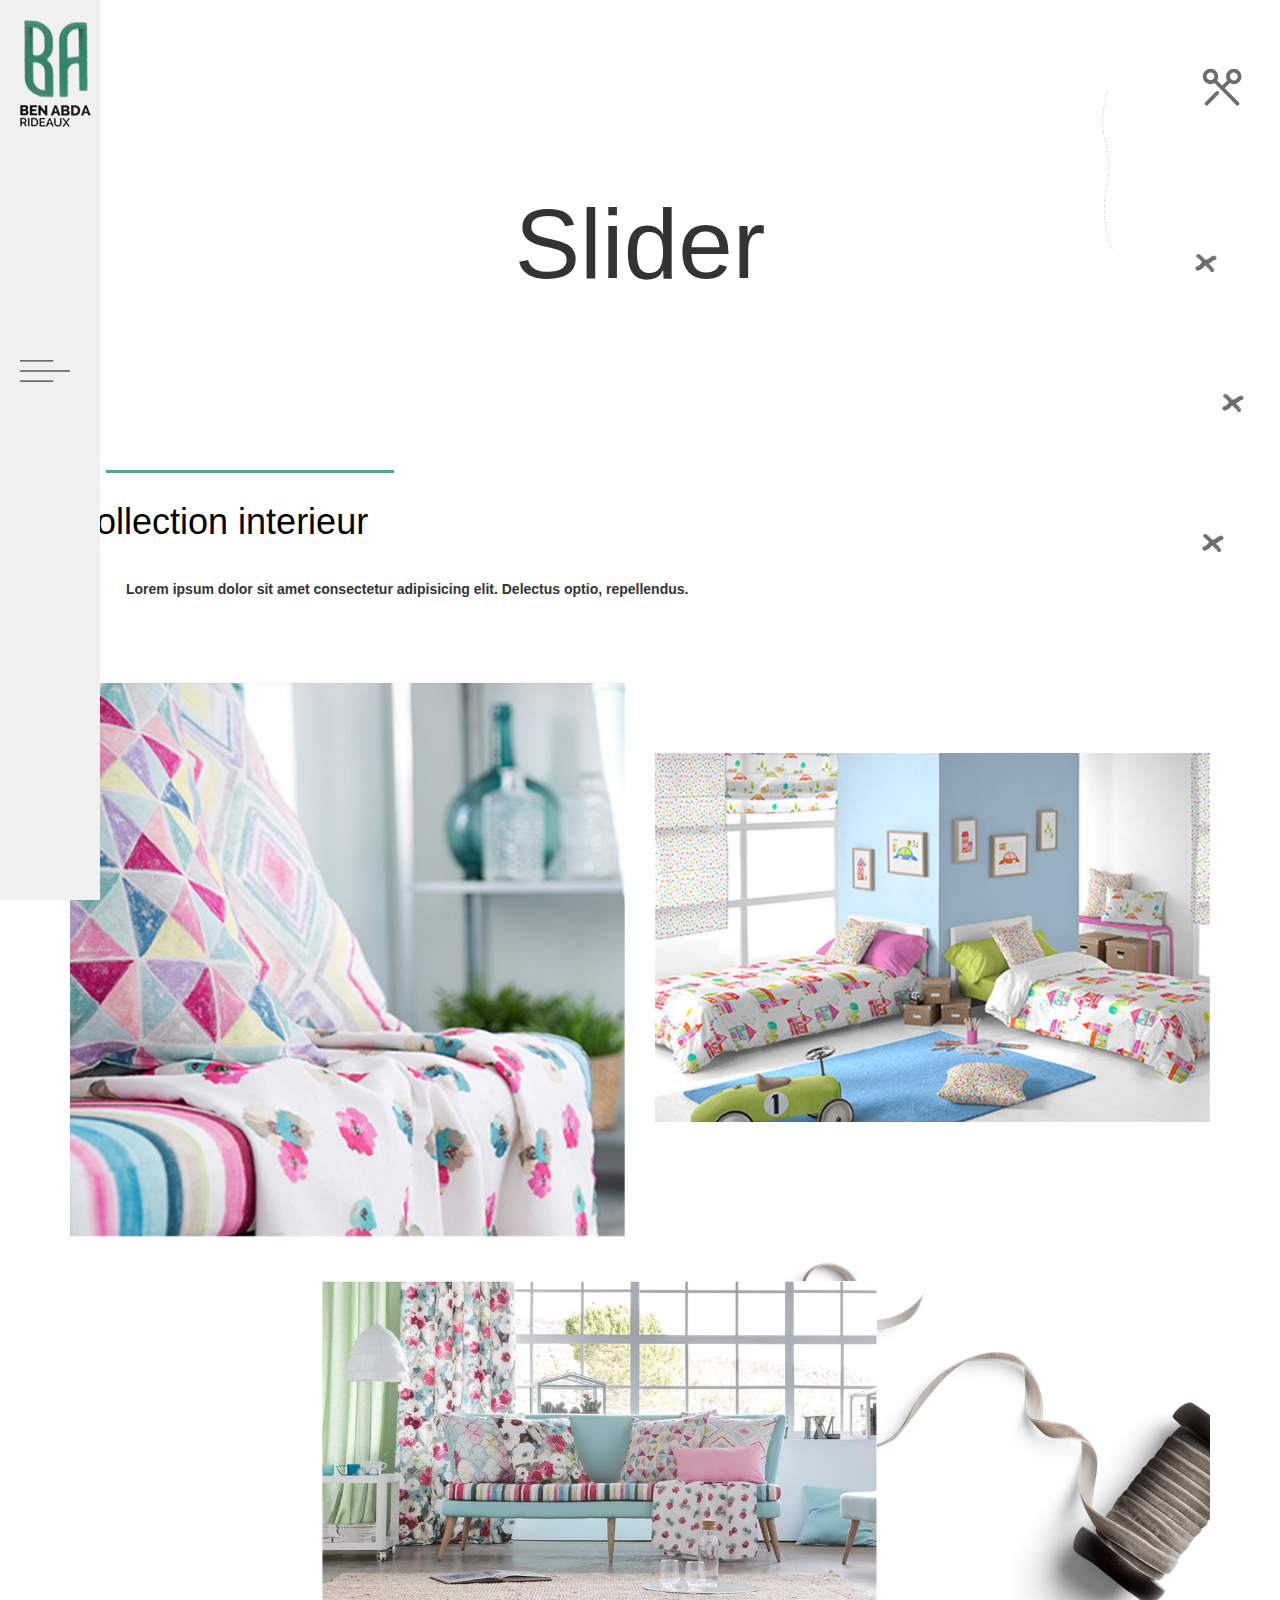
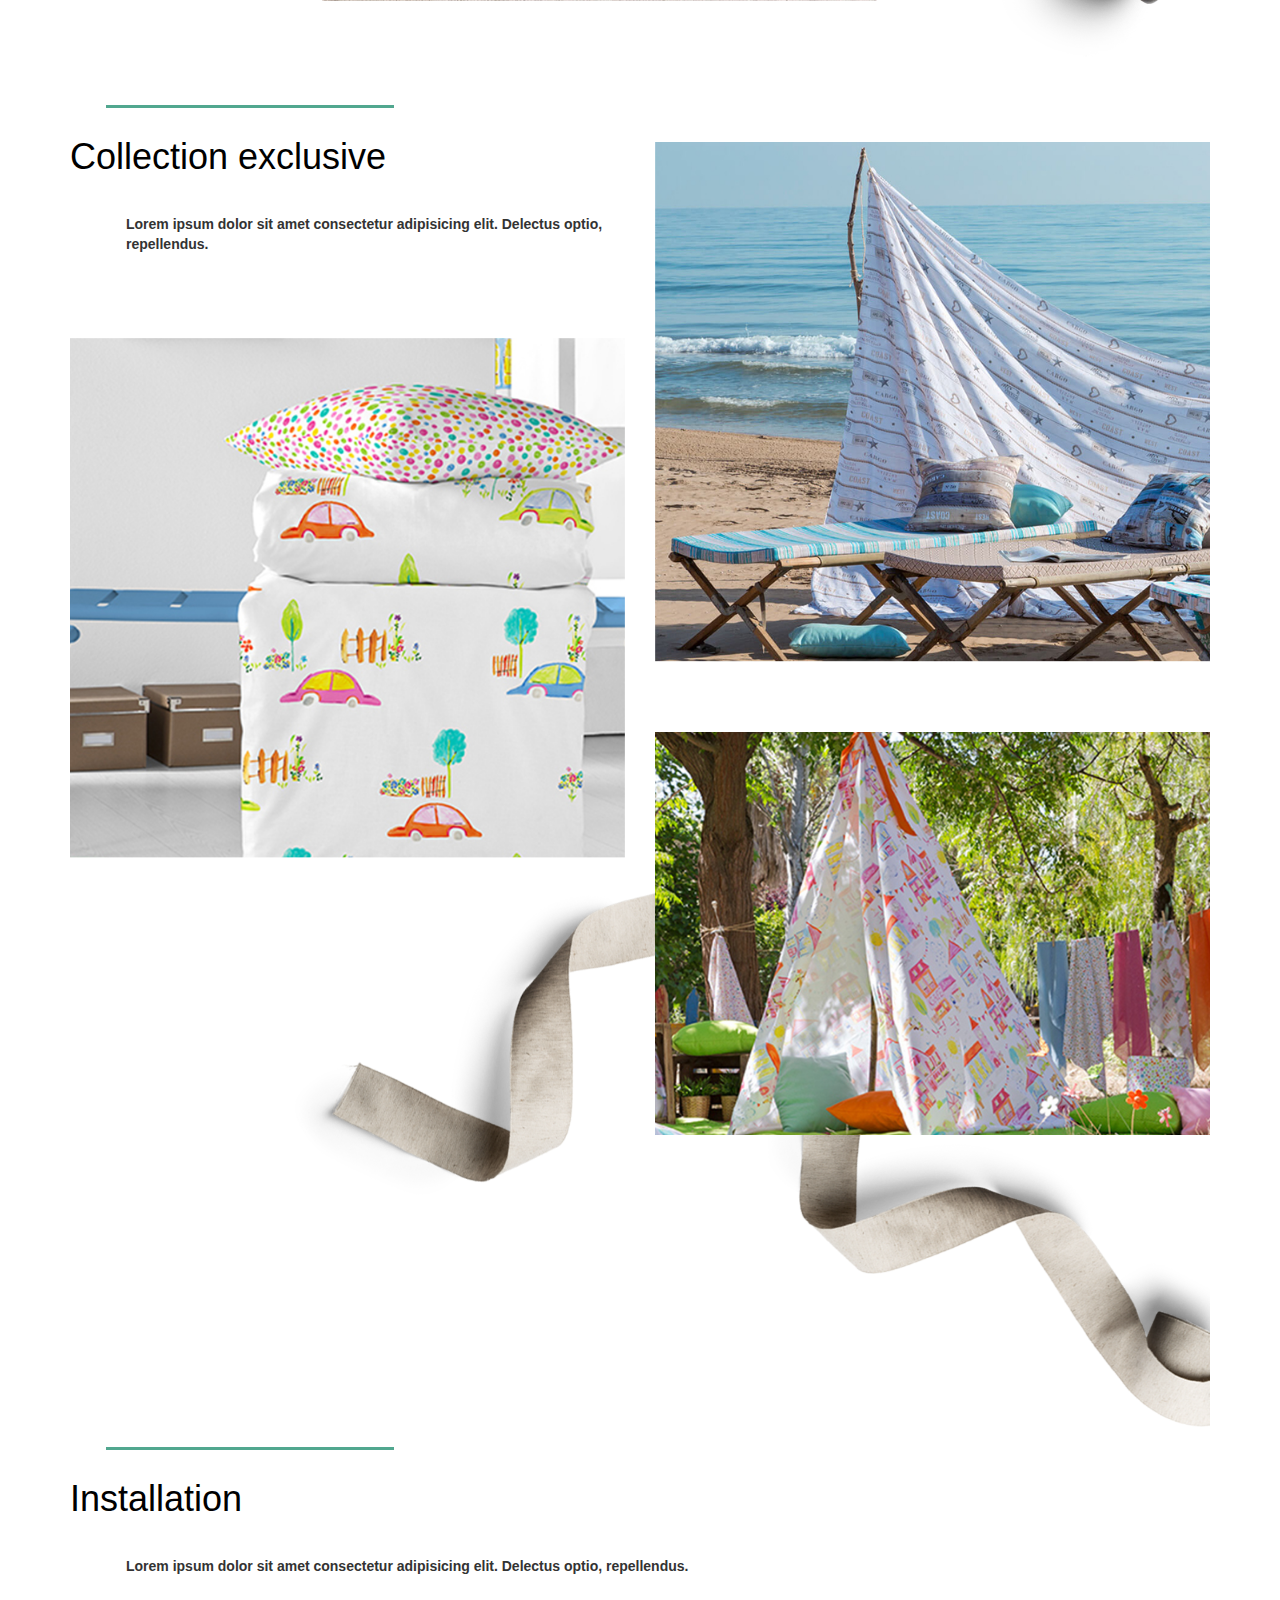
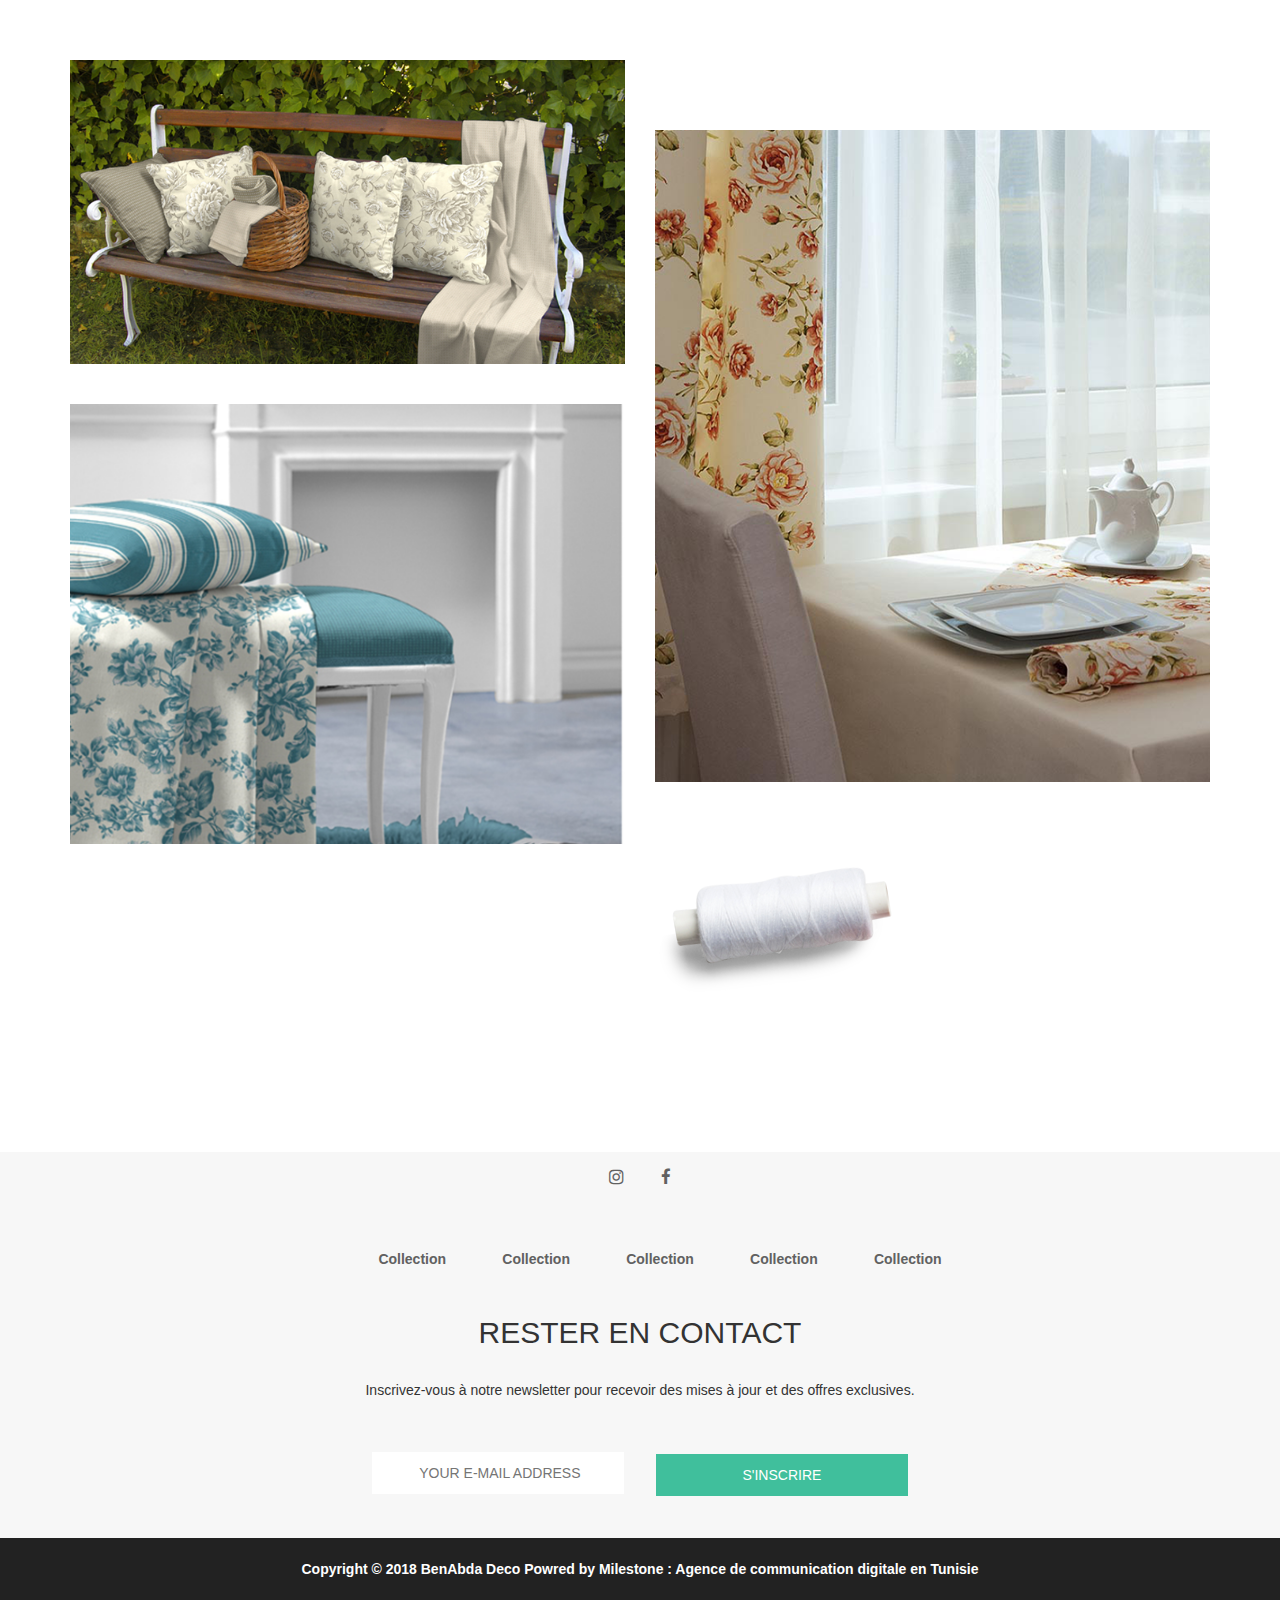
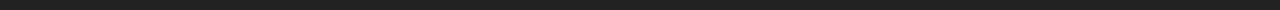
==== commit 7071a94a: "Changes" ====
--- a/index.html
+++ b/index.html
@@ -19,50 +19,13 @@
 <body>
     <nav class="sidebar">
         <div class="sidebar-header">
-            <svg xmlns="http://www.w3.org/2000/svg" xmlns:xlink="http://www.w3.org/1999/xlink" width="60" height="90" viewBox="0 0 72 107">
-                <metadata>
-                    <?xpacket begin="﻿" id="W5M0MpCehiHzreSzNTczkc9d"?>
-                        <x:xmpmeta xmlns:x="adobe:ns:meta/" x:xmptk="Adobe XMP Core 5.6-c138 79.159824, 2016/09/14-01:09:01">
-                            <rdf:RDF xmlns:rdf="http://www.w3.org/1999/02/22-rdf-syntax-ns#">
-                                <rdf:Description rdf:about="" />
-                            </rdf:RDF>
-                        </x:xmpmeta>
-                        <?xpacket end="w"?>
-                </metadata>
-                <image id="logo" width="72" height="107" xlink:href="data:img/png;base64, iVBORw0KGgoAAAANSUhEUgAAAEgAAABrCAYAAADU1cTfAAAABGdBTUEAALGPC/xhBQAAACBjSFJNAAB6JgAAgIQAAPoAAACA6AAAdTAAAOpgAAA6mAAAF3CculE8AAAABmJLR0QAAAAAAAD5Q7t/AAAACXBIWXMAAAsSAAALEgHS3X78AAAAB3RJTUUH4QwOEAwJ/aysbQAAMvxJREFUeNrtvXmUb1tV3/uZa629f031VadO392Gy72IqCBEokLiM2L/7MVoEmPfE58ZaDABh9FE0aDGoS+ooEZUVF4wKIbkGVuiIYBII3DlNqdvqk61v37vteZ8f6xddeqc+uG5innvjQzXGWvUOL+q32+vPfdas/nO75w/MTMOjp/6tZ/5+I3J5J8m0yo40dL5nsNAuAXyJOA1+F7LBypNt9oSNi34P6tqTd32DFu9HnOtDhvDHsszM9QWSZMxs0UHcULyRonnww0z/bC/IylmhnRabOzuMBdarO1usri4yO5kzFJ7BsSRYkV/MqYyo4oV97UXuVr1ECfEWKOqOOcoixZgoLDSXaTTnuOrP+vz77hkuHsNN8e9r3nPrbUvdUVJ4R1ihgiICTgQ50iqFN5T4uJM0RrPtTt/ulh0/yPwi8B1/v83JEviLz8OCWisurweh5QtIaggCuIErSNmhjbCcg5MCSrMzhTlJy0WnU9aCN2XHO/OvQb4BeDx/w8EcQp4OvA84BHgGFBcHm53XPAjoAYKoANsA1sHZPDTwG/fU0DOW2UCVUwoggApKqKKx6EYZkahHhXDROjViXE94nLsnf7Q7sYrznTmv/Xk7PyvAz8CvO//BcE8DHzt+25e+ZJeXZ2WwjOJkWiGiuI0goHHE51hQIhg4lBA1Pjo1fLU+fbcf+WunXZIQJhG54VJVYF4zBTNpwvDSGogoElxDpzzqFVMVHDOMZbE4/3N5auD3a86MTv/OY+srn4X8Nr/SYJ5BvAd71u/8oU3quHCRA1nDkuGeIeqoQ6cKdKs21Tw4piQUDMihkMYe9eibHkg/[base64]/KWH1i48br3t1b+7RxcARXkrQmmaFVwonHyLvaAahB8AiGF0eVKqT5G0PB8k+bJKpq3Eatc08BFaEceQRRgShQgw1r1LLSXjk7w7nu/PeWKf5q1W7NRNWZwQKffWV36zue3Npu96oKl8AJqEbEwOHYqsa8Z+3aZ5ZF8bMnZxe+FKj+ksJZeWz75q/96e6NF8YQKFxAU503g4HzHkwY1xWtdsFC2WKmKOm0S4J3bPf6XLq+S1QF5whFCcGBOERAUyrE0b6ngErxgyCOfGhrHErLOTywu9sjTca1ifw+8MSBt/33j1o68paVsvO9795Y/7vbu738dLzgBMR5fBHYiTUfvH7t82bPtL5nplO+TEwOSSHE+tBr/dGYvrfv/rOdGy+MArFWah2TSHjnEO+oqpoQPMfmZ3na8sqfHu/O/W5bfFuED/qi0A8OL/zA+2/cmpmgdIoS1+kSFubQliACzrnUKVuHLn5IQCaum6JhmmiVBROZkCQrNucDlVIDk0kokPqOTfDWU7MLn1MWxSvf5659483toWSnSRHxpJRwznFld5POzfB/PO/8A78N/M5T3D1f/[base64]/ffPbRc58HvKJZx/64fPkKlOWGBSilwEvedalOUCtijphSquvxIQkdEpDGujIxFGNSTXDO0fIFQQQRQ70s1poeqTVRa8L8nXrteHuOhaLz8ocXVv6LixURJaEE7/EhUJQFlXc8un7zb49j/SnjWHNwRufvmLuT4Zc/urP+7ElRkETQaI3QlaQJVxR81PHT648sH/9C4D/ffT/Xbm1ACBDCLd9p4YuQncbgKX3Ae49qwokWYK17CsiH0AveoXVEY8REUDNUBHUAlsS5m+Ice3Omc2gj1KfmF//5uYXF/iRFkmrWRWY4cZShZGM4ZGOw+yWdMnBw3r17LvV2vvFWqsAcom5/1UmzgE4sLqVHjp56KfDf7n7z2to6Pune3CrN8GoInuzl2p5jh8O05eRQpHxIQE78jBfBAcF7kkYSIEXWI6GOFlKsQ4ocnFPG25++fOyN3VBQWaJOilo2OVonIsLNwe7nkmOm2zv4zn/PvT7qPytK/o2RsmOqSq2JmZkZnnHs9BuBn7v74jvX17GYDk7XEo+X7O3qnh+niogDsSBGcffnHHpkWseodcI7cOIoikDdaRGrilanRRmkAhvf/b7JsCbHgrfHXCh+cT4Uf38tVj6Z4QAVQbzDcGyNq/neZPLJwAcOXP/gRzx3dzLyzjmSxts3liKFLzm7vFKf6M7+5P5fFzBPSTXu0enM3b3EYS2O6AXvApiQxOGlwHtHFbWoUn3ingIqfFgPOCCidY2zhBOjFsVlpRjqpIck7cNUjOd/[base64]/wBqo1giEO1BQEgi+ucVf0DWQk4vDww9EIDQXSbqG+MTpqqDNSHWk52b33DvIt51xoYirDixG9QVRwLWISVA8rM4CLu9uHXnNQixeiSjYalm8yakIxKswrfv/zvOyrt9oFmSTzlAKKI2oCBIegyTOpZPFDm4djX5fqactzoSghRiYRWkWJCwUmDh983qEWbtx7B1k6iRlBPCkYpIgXiCLUscJ5F0NZbkxbQYxT8eRl7zwRIanhRTABU8tWDdcT52/t/XE1meyvLcXoDCGRHVeLMaObmmFgj5tMu+Bcpzvt5cuduRm2t3cwVZzz5HgKvAe8ohYPWfXDeJD36yZGHSPqPZhhJuBcdvRaQUTVTVtBkKkbq+e0iSgl+017wLwLnphiq6ons3t/XMr+R3fqGGeyD05zpALREs47ECiCXJj6oD7cERsMMBcIbU/[base64]/[base64]/[base64]/Z1t4jyUU05vSsmhJjwkxpzXSYnWnfEkn7bkPrtnpLmhQwJGVYVcVlDzzlB+fFlc65Q4qvjFN5Cl0xXChy9kNMwEMSI1YTrJ0QO5xpOayksb4zkKQgdiBRnXPyIlB77gjqDuYC1no18602vqrYir2vvLS7FXAl3rI+s8YPMXHMt9ssFu03cSCZqLfN/FwUXaxNafsCbVLg2hhCAUzoDdFDJmsiLVw85KoFJ46yLEh1QlWQ4EipAhziPVrVT0EHpTiuTXEqqHOoCB5HSuCCgDO8yL5Z3t4dMlscSicBfM0H16///a1qTLvTRUyIWqOaQxfvYbXdSV3ffuseRlaY4MrbjqK5MAKXEU3yMfdSMmHMSBOTmKSe3PnQS82GKIU2Ynf8rjLDLJmYgfeCMwEpSSFHZYl49p4CMtxqSjXmFOcD1rj54kMGPbP3udRR4UpvgJOpB/5r33H98quvTsbS6c4gZiR1ZPucSDGx1O1ybn75t9pF+bv77xrfeUMlbhSQjBmLgEJEQQRfFPjg51tFq6BJQpbWYlLd9h2l7CBx/zMHwTk1zIsXxHlUwCyRklGPxqize2c1gneDPT2QqSGZ9eW8x4lnOB7RHw8/h0w52RsFcBp4EfAf//ulx/7d4/1dSZ0Z8J4oCfOASGZ3FcLZpeXx0bnFV7AXUgOW4sFpxBgsJlTzQdeUwx8XHGXhEGFSY6nGqMZTTTuUXdqFp114EcFpSkjjviQ1LCYcnhACPvi1e+4gMR344KFuZOfBmc8pZDMqU/781s0XbLTm3jZbdv8ISNfG/ZX+ZHR+sxod3xj16E3G0CqJMeWYy4SoFTFmx/Pc0hIPrRx7LXAHXOrvVK7OOWm54Kg05R1kkjk9KRInE0gphIaOMNV3bsZu8rQkPjKItZg4cJ5aNOf9nBDIkLHGdMg6H8aDVLvI3kI04zc+E6fEhEmseHLjFpf8znwZyk8XJyRTzJTUhAnmM3UmJgHvUItoE40fWVzgY0+f/48r5dx3kdgHasOgz12Z6L4X2UyWzkrwGAkTl1ETyw7jJKWzLcLpzcHoUumDIzPMjgLngEVyznIR+Ogn+4O/O/IeCQ71Qo0jYRQuR+JVUizJyj0FJM6HYT3J/DqXYQ7Q7DcI+elJRuAmqaLRoBgJj6AIyVI+vGq4lJEBU8fR+Xk+5tjJC0c7My8h3UmDsXDINCswdCY5csfwhadu4jdMGJvd19f0euD9m+PRgzf6/Yd61WRpZzRqVwLmsls6qit205jKBVpBqdUIzuNMCZIffkwKoezdU0ATjUQxTMm+BzlxSDJwGXJwXrCsK/PiJVuYqGkvtsSAQhwpRaImZmcXeNapsxfvn597MXDx7usOJ4d8tCKm1EnJcIXD4bAIHkEkY1VPbG5yfbv//[base64]/rDcK3HV2La+F6NgFRwLj+YvRDIk4NrGtaqiQCOqIZoNi4meSeLy+dfhIYz0KSiMcz03lasLIrdVhEYjBOoohiuCEjMprTT9nzU8dV3Lpfl79dpfLqq0gtHUeXacLy43h+X/fEQs9TsqBxaCEJKiZ1Y86c3Ln9sUbR/[base64]/NmLve3PeO/1K0v1OBG8R5wjIMQUSTELy7vDbPwpsVhaVtN8hp3L0YHmrWlaZ3JBTIuefV/ycvPWS8Bbn33s1E8tFJ1//+71mw9vjgZUKB5wGOILkipXBn3efeXCd73g7IP/N/C2vWsv3sk1soBT04T5ouEFpIbSl5WvAVonEMfKwhzPPH70A+dmF/5dWYbf6KZq7fp4vE+keqg7970XfPgXo2AN6Sqnjpz3aMpIaUyHI9xDoYaIk/3jQU4gagbwEPEZsnBuW52jZGqQ+vb7F1Ze9HHHT7x1sdNF1BFTTtQ5p80udVzZ3Z25vLP9r+FAZYukgzMWzm2ZkZkdqiAJdRmCMZd1UHTG0lyb55859V8emlv8O8C/BZ7kAMtsIUXa2Ftni5bhfZN8TI0xyT6eWQJL947FnGOiwef0SPOUEMmUXstYTJ3U1fknH2ZcOjc//00PLSzeLJygBjhplKQjtALjFLm0vfHJ4zh5/jhOGMcJET04HWbBNZveaExzYyxSTERNzHVLPubEicfPzy7+Y+BQLDVTR+qYqGPacEYtKStmEcnCMUEcEIyi8Jv33kFJt6MpBxMgakoie8RBPKXzZek8pfP0dGqKBeC9Dywsv2qp3UJFSDisMftYTu7d2N0Nm/[base64]/75lTcCfzjtCQWRgzMEJ9551zi9GbiTxuNOEWJ6CoBZGcpxcA6rIhQ52s35+Vzt45xjkg5XvU0GkVb7UDbo2tGZ2XcWbu2zYxPIJgTxmtM7ZcGQeN+YeB54P8Bsua/[base64]/pRJyCrsj3JSGiWGWCeQmNDkyI5qRPkzdZDSb9vKtIhRQ5w8SoaGvOOqY6E8mHad8FPAnANVtQqiqpqQpEYoSByRJmOwFoTDnWqMi2aEU1K3JYNo69kpQwGWMCidoMpwJhXM45FBq5nCuWGzULtuIVo1bLuxHDw23B6akfQA/[base64]/wznBB8c7gA/iNs8R3PGMGnEFUWGMlSzL+RywKoxmbjiEBRZT6fgOY3RS1M+mmNNgaRoTGiMCE+BaY+yJZZTvZhkWLL5UBMIwSNqU1kVNp0RV0gIRqxEq4pQuBwcNuBb6Qucd/tvXNs8CJzJuJAC8x4Rw5nPfAFr8B5LNe5wQiN9mBJ5a8CgvBdBTHGexv1IjCajewNmalZJ4zGjKeMlAN5l2CPVRI0rS63DTNJeNZX0cX7U8KqD9w0OnI9ZMslkSrN9v8rfyZD3PnjElIZPkSMFjFbw+KIcY4cFVEwnclnZaqkfeipptKoYzuX61VqNdIAr+eEFhPYL7/NiyLtGLftBuJwqUWSJHIWnOxc2lcS5WYonlyIoWMqguua8f/KCqe0r2eJO/[base64]/mAIPsLU3+Hk1f4EKg1X9tU9x+WJiWZdjE9dNa9n3rEKh/8yJokTE4/C14k5/udYPYUinoduj3Xbl9sF+HMJOXy5WwKjYAwridsDXoPx5mFZwDvOPheTVOtx3wcT6DhRu9RaHKjggzl6gEdpPGOHWQhBGJUgneINfQX8wQXULNOTOmQYnXTBRTLol2Jcw186/YTC/[base64]/nOMjhCGdI9BdSM9x3rzPzRfKvA+Vwz5iRjyZgSgce2bp261e+9Cu7ECNZSpBB/cEaSRtkrfz7Q/yPGvdDB5rXxtmNdH5wamyfsG/pd0wSAGGtiTBPBVbn+5/[base64]/n1rfuTMa/[base64]/tWcg37nwBPTpx8OsH5IgQSYC6TLYJzmUSQFe9tAvedYFeBSNMXKLsJoQhADnJNtHIih7nNMtWjr8vQSr7IrBNf+JwhMUNcoBSHw+7N7pgy3vfQ/NJXRJ382vs3146MYkI0EXzBXmwqJoxTzcX+RvdKf/vT2s5/2vzMPMH5XRd8ezvVtIKnViFajYoS9vPjhjnXOdlqsqqdGa5t7VcljUIos4KzXEkm6kiWUJeo1cqEHvJ+aXeQ8aG4MB3pzL/62UXRHZid9r7AzKLHadLoZ4pyUiLvuPtNT0VAAL/[base64]/HTQ58Bf4kOfX8ZAQFcPdld+Pz5cuZlj/W3v+56v9fqxQlqQmkOM4cE2aenOJoyhoaDgxquaZmjGM57irJEkLWrw3wkwrjmgNdQyJ7La3t9fnwDUzhCKMa9Wj9sX7TFv+TN/XUICOAG8G3PXD76K+dm577w+qD/968N+8eGdQ3JZzKm5hYTLhSZ82w+16tqQnzTtFIg5soxSu8PKOk7XJEBko+xkckG0oAIuY+jzbRd6HK4KQEAYxdo1x9ZX7m/ioD2xn8D/[base64]/q+OsQ0EFBfd/x9tyP1hbb5pw5X6imOiSj8InTiPQgbRVqRytcKyo+lOWjfJgjArzh/sXV91KGjlh8QFWDObmpKd0sQzHareOFv8b1Tx1iZh/5p/wvPNxH/hH/a4+/EdA9xt8I6B7jbwR0j/[base64]/n0HXg/AjwFnyX6xsF+lxk3gB8gk9i7wQ8DJAzdYk0uv3sBdKaoD4xOAl5H7SH87cEeEG4bDwUObm/0Hgs9VPFgu8lDVp6WYlu9/4PwnedP29sbW83Krv5zdkKb+tOp062NHjszs7ux8/M727vOqcfWaBx584Brw+/VkDDCzs739yTjP0tGj5/cEtDhzB6jV2dy49dLhYHhfrKvnra6svA64YA3xs5pMPmU8Gj+8F+TvISgjG5Ji/FsnTx1/IWpWTSZfXNX16kEEpN8bELz7tuWVpR8CvndPeEVTfr62tvZPJqPR54zHI373d373zY88/PCb7hCQIb2kieWlhT88efzoyyyZbvd7n3Pl6o3v2tre+luT6sR95t3YME0puXP33fdj3VbxO1HNpxhDKIqJD25bzVxMynA06ly6fPkXHnrk4U/uzC5eHPS2CzUliG+qTpqF9+8ghX3KaDS6L4RANZl0tjc3/sHC0uK/TLli2URsYGbMz87+3tzszGtSSlpV9d/b6fW/ctDvPTvVyy8AfgtsF7PVIytLb12Ym399Uj22vb3z+b3B4Jkb6+svD+IuHTm68hrIJAjg5G5v9+8F7ymKgt9885v/4XOe8+w7BOTMxJmCD8WtqzfX33p149Yfzc7PvhMMJ77y4keIy6iDCDNzc/99bWPrTesbW2/s9Ye/1u3MvAlIDZcfgN3dnTMXnnjydUDbed83SGqKmJk0ZKjg3f7c2t7+yqTG0uLir3jn4vb2zpcARbvdpt1uqxOpNSVa7fLdo5ReN1Z+aXF58ZWqSSVXAVSpmuR8kCrtdut/AD8BvPzBB+574Uy3/W4Ddvq7/4T8jQiUwdPr737BeDxeXlxc+O252dmr7/rTd38m8NCdAmoavuzu7n4G8Hbgj69cuf5T3nvOnT/3qsKHK5jm/isKly5ceFVzTN7VnOuPfvxDf46l3FgowxrG5vraJ63fXP9h5/zQktYC1HVV1nVFfWeb5VM72zsvKoqit7Ky9PJWUXxwMBg9c9AffXJSIcZogApCfzD6LHItxo/dXN/4aVNzy0vLb5mbm/9DoDC1OpMstDu8DbluLi0t/ZyIUNf104fD0X0hE0L8zvbOV4jA0uLiv57pdv/zcDjsvPGNv/5lZ8+eZW86UO9EiDG2x8PRx1fD8SfU43oJIFbVMcglotIAfaPB8ER/t/dxo8HgY3u93nOG49FJ5wTnRFUTS0tLf3zy+PFfiHXk1q31b97dHfyrTBIxDGtbZuMyMzfPzNw8w9HkC8fjeq7T6fzBjbWNP5+bm3tTnSL9fv+rOp0OgKSkQZwwHA4fXLt+81s319e/rdfrfaIER2iVj25sbk86M10fiqKwnKo273Ob1Z3dXcqiuJRBTSs0xZXheMhwPPy4Xq/33Ha7c6U3HP5Ot9t5w0y3a7/1n97y5eRO01kHOXGSYmL1yMofnzt18htTjPWkjs/80JNPvubJJy/+426385/KsnwnmJqZO3fu3Ms7rfK3msrPULRa720QwKKBDfvnz5/5+t5gcH+/P/jE9fX1L8eEOiasaSZ74vg+mdTd2th8sVpiUtWnOp3wzwaTyX1Jjc2trc9dXV09B1xUTdVkMmF5efkdp08c/zdmGid1vP/q9evfffXK1Zfcd/78Y612+yequpKYEilZG2C7N+Ts2dNs3Fp/MNaJlg+xVbbW2+0Zrt+4/hWm5rz3Q+Dr+qPxcrvd0evXbzztt3/7t/834NcBghoJEVxwoyevXn138IEzp4/fKMswHE0Gs1s7vU89sjTzrr1Cx1AWF29ubLxzD1b2IXDm/HkuX7hQNbXzc8DozJmT//BDjz3xe1VVncm1ZgqWWz+Mh/tcyY8f9AfPE/GMR+OPTSl9rFkmFwxH47n+YPhFCwuL/+bajTVTg7JVfmBta+v1ucud0SqKz5yMxi/c2d76siMrK69WtRoznHNeJUCmJd+3cWvj68UJ7Xbrve1O93Gg2+/1/ncfApPx+KHxaPzqPctcFIE3vOENX/nP/8W/yAISQcUJW1s7f3tubvbtQP+xxy+eGI4mR504uu3W+5xrvv5I4OrVaz/Q6bS/nr1+IBnL+crgfZ07iEr6wKOPceLE0Sceuv/8ix997Mn/stcGMKXcp9A19Rjr1298WVVVfnZ2bu3MmZP/KFZ133knN9du/eDW1vbzN29tfOnCwuy/dd4nQRgORp/Une1+D9karI7Gk+fkVLbrhaJQ57z5YOz2+p84O7/4w8DM+9//gc+oxuNzRRE4fvzED6hqvbuz87nj8fh8CKFaPbL6zTHGJ7xzotgX3NrY/Kb3vPe9n9Yo6z8PQuZQppjaW5vbH79niYqijCdPHPmNleWl1w76O+dFxAlCr9c70ev1TuQjrZStDvOz8wt1zC37RPxBGtsfnT935qUfevzJnzAzfPAHQ5vjaxubX5XUWFxaegvwlr1fnDh+7Ce3tneev7O7+9xBb/AZXjKrqj8Y3DccDV8hDd3YVOm025tHVldfVde1mloJ0Ov3H9jZ2f0OJ4LznlbZunF09cj3A78K+N3d3W9Iqsx3u+8FfmbvujNzc49fu37jG7d3tju/+Eu/9DX/+vu//6Xh9KmTLz16JJ73zhGTqffmEU+Ci7s7/XcAtMrWxac9cP+XiLgOYhWKV9WWD8GbUoVQ3Dx67NiPLi0f+cN2u/04QKs7k3uJ7Wz/5P3nz+wIHO12W78HMOwNAIpjq6s/eOzIEVlYXPx1gHZ3Bpddpd88f+bUP68mcdEjo5WFhZ9ol+XbkmrHQJ3zZqbW7XSuzs7P/SbGo07ELS8tvFZTOineV2bmnEhsla0LrU7nzSmli2jNeFh3gvDWI4uL755fmv89ILNM8rjwGZ/+ad988sSJk0ePHb8GOHnBC17ApNaGpKS0Wm3iaEgC5mdnqaOiIkwGPbpz84yrnPArQ4GmCWkSCaGgjhMWlpcain/+OpikCe89JGVnc53uzAytTpfxpCLVNcNh/rKShcVF8H6/1Y6zxK31DapJZGl1BRGhTsbOxnpmh7j8nUPdTofZ+TkmVaL0sL29nevpvW8qooVW2aLV6ZBSotX0Jtre3EIN5pfmARgOxnjn6MzN8uD99/Ha1+5/FZEPwNOA1UanKHCzquPFpaVFyPHTeeBWd25+lxznzJHN1QS4mEBNEwvLSwBtYJ6970rKMwLbC8ureoCI3x1OJsOjJ04wHg73aENlo9MSwNKRzKyrqio0r7XqZOP77zuPc0LR9MZ+7ENPsLC4GKrEX5zduMd4+zvffvC/+y0lwvrajR/d2hl+Zqso+kYmeJ88fuzl44n+iGey9OSFK3+0dGT1Ff2d7VcDvzoYTT7eB+/NVEPwf3b06PEfAn55fW0d4Jtv3Fz7Tud9yyGGiHnvx0dWjnwq8GeLi7MAxy9euPhfl4+s/Czww3sLunL5yn9YWFj4H8D3zs/tuyHt9bX135xfWPgV78MY+DpyYLxHGy6B103G4wvAS33RRtOAv4ax93AJ9WTSCT588P7zp7+kqpP0h8Mve/yJJ171zGd+7LucD+8YDPorndmF5UE2zSdnZhbefu7s6VeOq8nM+tr6V33o0Ud/6emPPDJ7bPXoT1+48PjRSVWtPHTf/V/rnPQtt45xrU73KkBoldxaX3/x1vbWM9TsJUePHn11u9vtWaqt1+s9w7mcHytuF7T43V7vuYh84Py50y+7eaN6xZMXLv78A/ef/6zdna00GE5evruz88WnTh5/zu17W+TmzRtPXRT3GM5wUcStDSbxvSr2nmOry9/tnAzWtzY/O2pSlabgWBwmznyr9SjwG8DrH376g5++emTpDy5evPh9QDuIq52T7Z1B/7W98fhXhzH+igb/y8B2e7YNEK5dW/uaM2fOvjrFpDtbO5/fVGK74H00NWdqd1AcBcaxjgXQe9rTHviC3Z2dF21ubn4r8OzLFy9/95mzp17Ch4dQPuIRNBf4LJN1S+z3hy+IyWYWZmf/rPBeRERjSklz+GvOydy19VssL8wB6OrRIz+x9oHHfmVjc+vBKta3UlUvAj9PxlcEeNuonvyHamsC8MLJaHL/yac//YV1NUlra2vf1G6d/feTycA0RfNNmU7rNuE9OucmRVnoxUtXOXvm5HvOnT311deuXn2VczI5efzYz5Jjs/9pwwXvqsGg/8y1mzfff+3azfc9/uSlN5w4fuKNC3Ozv6wxzTRldeoy8TszLdWYmZ3h+s016qh9lxtpt8p2t4jJqMaTZ40Hw7+7s7n5ojipnhUnFd12wfr6+jfMznbf9eSTFzZWllf+r92d7ecBHwNYqmMSnBcc4/FobzpTLa2p8DAEX7ZeK96vDSf10SPHj/7g3Pw80nSA2ZvHT57869tBMUbX7XTWTxxZ+b5ef/Ccna2drz1yZPnnBRvXdTUDVnnvu/vEL4P7HzxHXVX4UDAeDZ+POGZm5670d3dbRdkanTt//gWTatwbjUYkVY4szQGc2tra+nQn3s/Ozf/JzbUNiTHJxubmV506deIl3c61S6Px6MHVkydYX7/FqXOncSl1kup8WZQHC/6/parTCe/D5UsXL3/v4tLSl3Y7hwv5Vo/mgqT+zu69ZPAX7yARWi6EG8Crga9bWV5825NPXPxhoOMKX5uZhKJovvwOV6d6FTgBnAH+waVLV152/PjR1wM3VZN3TopYx0Vum0o3HiW2tne/KCWbeeD++77+5LHll546fuSlR1dX33Rz7eZXAjNLy0uv29rdeRbw5c3aZGN759tjip3lpYU3nzx5BOBZTzz++I+dPXPqe57x8EOfs7W19SXAt/xFNzi7ME9RFrQ7bf4qI5ShjGakG7e2eeiBswDf8qfv/rO3r29sfuf8XOv7vQ8+xtp8jiB2Nm7d+pT3jscfAvNVVbePHDn6G+fPn/vWy5cuEoqg4/G4fOKJx9/mg9/O/VvNzZ7uvmx9beObl5dX/oD8FaMAHD+2en1jc/O9azfWvm5peeXHjw1HX3DpsSdeN7cw/+1XL10pdre2n3Xm9JlXAn8MHPvzRz/0G4uLi7939NjRHx32B2l1deU7r1y6/OMPPf3B9wB/cK+bFV9Ma8/xFwvo+NFj/1TwB/foO5729Af+FuJaKab4wIPnPzcU5RMz3RbAt/kQ7ksxiXe+DkXx2Pr6xtsBFrPv8hv3nz+7i9ERo1CSU8NirNe6nfZrjhw9lptK3i7+fd/ZM6e+3SztAPH0iRNf1O1uf+F4XL1AYHz/fee+c1zVb9FUM+zXT5/tdn//1Nkz381tUP6VR5aXjg16/ec+FQEBdLutp/Jn++P/AdXYM0tEowfyAAAAAElFTkSuQmCC"
-                />
-            </svg>
+           <img src="img/logo.png" alt="image">
         </div>
         <div id="sidebarCollapse" class="btn-menu">
-            <svg xmlns="http://www.w3.org/2000/svg" xmlns:xlink="http://www.w3.org/1999/xlink" width="47" height="20" viewBox="0 0 47 20">
-                <metadata>
-                    <?xpacket begin="﻿" id="W5M0MpCehiHzreSzNTczkc9d"?>
-                        <x:xmpmeta xmlns:x="adobe:ns:meta/" x:xmptk="Adobe XMP Core 5.6-c138 79.159824, 2016/09/14-01:09:01        ">
-                            <rdf:RDF xmlns:rdf="http://www.w3.org/1999/02/22-rdf-syntax-ns#">
-                                <rdf:Description rdf:about="" />
-                            </rdf:RDF>
-                        </x:xmpmeta>
-
-                        <?xpacket end="w"?>
-                </metadata>
-                <image id="Rectangle_1_copie_2" data-name="Rectangle 1 copie 2" width="47" height="20" xlink:href="[data-uri]"
-                />
-            </svg>
+           <img src="img/menu-logo.svg" alt="image">
         </div>
         <div id="sidebarCollapse-x" class="btn-exit">
-            <svg xmlns="http://www.w3.org/2000/svg" xmlns:xlink="http://www.w3.org/1999/xlink" width="30" height="30" viewBox="0 0 30 30">
-                <metadata>
-                    <?xpacket begin="﻿" id="W5M0MpCehiHzreSzNTczkc9d"?>
-                        <x:xmpmeta xmlns:x="adobe:ns:meta/" x:xmptk="Adobe XMP Core 5.6-c138 79.159824, 2016/09/14-01:09:01        ">
-                            <rdf:RDF xmlns:rdf="http://www.w3.org/1999/02/22-rdf-syntax-ns#">
-                                <rdf:Description rdf:about="" />
-                            </rdf:RDF>
-                        </x:xmpmeta>
-                        <?xpacket end="w"?>
-                </metadata>
-                <image id="Objet_dynamique_vectoriel" data-name="Objet dynamique vectoriel" width="30" height="30" xlink:href="[data-uri]"
-                />
-            </svg>
+            <img src="img/xx.svg" alt="image">
         </div>
         <ul class="list-unstyled">
             <li class="active">
@@ -88,66 +51,19 @@
     <div class="side-menu">
         <div class="scrol">
             <div class="ciseau text-center" id="ciseu" draggable="true" ondragstart="drag_start (event)" ondragend="drag_end (event)">
-                    <svg xmlns="http://www.w3.org/2000/svg" xmlns:xlink="http://www.w3.org/1999/xlink" width="46" height="46" viewBox="0 0 46 46">
-                        <metadata><?xpacket begin="﻿" id="W5M0MpCehiHzreSzNTczkc9d"?>
-                        <x:xmpmeta xmlns:x="adobe:ns:meta/" x:xmptk="Adobe XMP Core 5.6-c138 79.159824, 2016/09/14-01:09:01        ">
-                        <rdf:RDF xmlns:rdf="http://www.w3.org/1999/02/22-rdf-syntax-ns#">
-                            <rdf:Description rdf:about=""/>
-                        </rdf:RDF>
-                        </x:xmpmeta>         
-                        <?xpacket end="w"?></metadata>
-                        <image id="Objet_dynamique_vectoriel" data-name="Objet dynamique vectoriel" width="46" height="46" xlink:href="[data-uri]"/>
-                    </svg>
+                <img src="img/ciseau.svg" alt="image">
             </div>
             <div class="line text-center">
-                    <svg xmlns="http://www.w3.org/2000/svg" xmlns:xlink="http://www.w3.org/1999/xlink" width="40" height="600" viewBox="0 0 43 881">
-                        <metadata><?xpacket begin="﻿" id="W5M0MpCehiHzreSzNTczkc9d"?>
-                        <x:xmpmeta xmlns:x="adobe:ns:meta/" x:xmptk="Adobe XMP Core 5.6-c138 79.159824, 2016/09/14-01:09:01        ">
-                            <rdf:RDF xmlns:rdf="http://www.w3.org/1999/02/22-rdf-syntax-ns#">
-                                <rdf:Description rdf:about=""/>
-                            </rdf:RDF>
-                        </x:xmpmeta>
-                        <?xpacket end="w"?></metadata>
-                        <image id="Objet_dynamique_vectoriel" data-name="Objet dynamique vectoriel" width="43" height="881" xlink:href="[data-uri]"/>
-                        </svg>
+                <img src="img/line.svg" alt="image">
             </div>
             <div class="x-1" id="drap_zone_1" ondragenter="drag_enter(event)" ondrop="drag_drop(event)" ondragover="return false" ondragleave="drag_leave(event)">
-                    <svg xmlns="http://www.w3.org/2000/svg" xmlns:xlink="http://www.w3.org/1999/xlink" width="22" height="18" viewBox="0 0 22 18">
-                        <metadata><?xpacket begin="﻿" id="W5M0MpCehiHzreSzNTczkc9d"?>
-                        <x:xmpmeta xmlns:x="adobe:ns:meta/" x:xmptk="Adobe XMP Core 5.6-c138 79.159824, 2016/09/14-01:09:01        ">
-                        <rdf:RDF xmlns:rdf="http://www.w3.org/1999/02/22-rdf-syntax-ns#">
-                            <rdf:Description rdf:about=""/>
-                        </rdf:RDF>
-                        </x:xmpmeta>                        
-                        <?xpacket end="w"?></metadata>
-                        <image id="Calque_4" data-name="Calque 4" width="22" height="18" xlink:href="[data-uri]"/>
-                    </svg>
+                <img src="img/x.png" alt="image">
             </div>
             <div class="x-2">
-                    <svg xmlns="http://www.w3.org/2000/svg" xmlns:xlink="http://www.w3.org/1999/xlink" width="22" height="18" viewBox="0 0 22 18">
-                        <metadata><?xpacket begin="﻿" id="W5M0MpCehiHzreSzNTczkc9d"?>
-                        <x:xmpmeta xmlns:x="adobe:ns:meta/" x:xmptk="Adobe XMP Core 5.6-c138 79.159824, 2016/09/14-01:09:01        ">
-                        <rdf:RDF xmlns:rdf="http://www.w3.org/1999/02/22-rdf-syntax-ns#">
-                            <rdf:Description rdf:about=""/>
-                        </rdf:RDF>
-                        </x:xmpmeta>
-                                                
-                        <?xpacket end="w"?></metadata>
-                        <image id="Calque_4" data-name="Calque 4" width="22" height="18" xlink:href="[data-uri]"/>
-                    </svg>
+                <img src="img/x.png" alt="image">
             </div>
             <div class="x-3">
-                    <svg xmlns="http://www.w3.org/2000/svg" xmlns:xlink="http://www.w3.org/1999/xlink" width="22" height="18" viewBox="0 0 22 18">
-                        <metadata><?xpacket begin="﻿" id="W5M0MpCehiHzreSzNTczkc9d"?>
-                        <x:xmpmeta xmlns:x="adobe:ns:meta/" x:xmptk="Adobe XMP Core 5.6-c138 79.159824, 2016/09/14-01:09:01        ">
-                        <rdf:RDF xmlns:rdf="http://www.w3.org/1999/02/22-rdf-syntax-ns#">
-                            <rdf:Description rdf:about=""/>
-                        </rdf:RDF>
-                        </x:xmpmeta>
-                                                
-                        <?xpacket end="w"?></metadata>
-                        <image id="Calque_4" data-name="Calque 4" width="22" height="18" xlink:href="[data-uri]"/>
-                    </svg>
+                <img src="img/x.png" alt="image">
             </div>
         </div>
     </div>
--- a/style.css
+++ b/style.css
@@ -53,6 +53,8 @@
     display: block;
     z-index: 9999999;
     cursor: pointer;
+    height: 50px;
+    width: 40px;
 }
 .navmenu.active .btn-exit {
     position: absolute;
@@ -62,6 +64,8 @@
     display: block;
     z-index: 9999999;
     cursor: pointer;
+    height: 50px;
+    width: 30px;
 }
 .navmenu.active .btn-menu {
     display: none;
@@ -72,7 +76,7 @@
 .navmenu .sidebar-header {
     padding: 20px;
 }
-.navmenu .sidebar-header svg{
+.navmenu .sidebar-header img{
     position: absolute;
     top: 1em;
     left: 1em;
@@ -168,6 +172,8 @@
     left: 20%;
     z-index: 9999999;
     cursor: pointer;
+    height: 70px;
+    width: 50px;
 }
 .sidebar.active .btn-menu {
     display: none;
@@ -180,6 +186,8 @@
     display: block;
     z-index: 9999999;
     cursor: pointer;
+    height: 30px;
+    width: 30px;
 }
 .sidebar .btn-exit {
     display: none;
@@ -216,11 +224,15 @@
         position: absolute;
         z-index:10000; 
         top:7em;
+        height: 50px;
+        width: 45px;
     }
     .line{
         position: absolute;
         z-index:9999; 
         top:9em;
+        height: 300px;
+        width: 300px;
     }
     .x-1{
         position: absolute;
@@ -306,6 +318,28 @@
 .section_three .img-02{position: relative; top: 5em; z-index: 2}
 .section_three .img-03{position: relative; top: -22em;  z-index: 2}
 .section_three .img-deco{position: relative; top: 11em; }
+/* ===============================================================================================================
+
+    SINGLE PAGE SINGLE PAGE SINGLE PAGE SINGLE PAGE SINGLE PAGE SINGLE PAGE SINGLE PAGE SINGLE PAGE SINGLE PAGE  
+
+=============================================================================================================== */
+.single-head{ margin-top: 5em;}
+.sing-desc{ margin-top: 3em; padding-left: 3em}
+.sing-desc h2 {font-family:'ButlerRegular', serif; color: #111; padding-bottom: .7em}
+.sing-desc h5,.sing-desc span{ padding-left: 3em}
+.sing-desc h5{ font-family:'Montserrat', serif; color: #111; font-weight: 500}
+.sing-desc span{font-family:'Montserrat', serif; font-size: .8em; margin-left: 1em; }
+.sing-desc ul{
+    list-style: initial;
+    margin: initial;
+    padding: 2em 0 3em 40px;
+}
+.sing-desc ul li{ display: list-item; list-style-type: disc; }
+.sing-desc .descrip{ margin-bottom: 2.5em}
+.sing-desc .notice{ margin-bottom: 2.5em}
+.sing-desc .sing-img { position: absolute;}
+.sing-collection .one { margin-top: 2.5em}
+.sing-collection .two { margin-top: 5em}
 
 /* ===============================================================================================================
 
@@ -316,33 +350,34 @@
 .prod-head .title {text-indent:1em; position: absolute; z-index: 2; top: 1.2em; left: 14em;font-family:'ButlerRegular', sans-serif; font-size: 3em; color: #111}
 .para{font-family:'ButlerRegular', serif; margin-left: 4em; margin-top: 3em; margin-right: 5em; font-size: 1.5em }
 .baground{ position: absolute; top: 17em; right: -20em; z-index: -1; }
-.collection{ margin-top: 7em; margin-bottom: 5em;}
+.collection{ margin-top: 6em; margin-bottom: 5em;}
 .collection .one { margin-top: 2.5em}
 .collection .two { margin-top: 5em}
 .collection .items h2{ padding-left: .5em; font-family:'ButlerRegular', serif; color: #111 }
-.collection .items p{ line-height: 2em; padding: 1em 2em; font-family: 'Montserrat', serif}
-
-/* ===============================================================================================================
-
-    SINGLE PAGE SINGLE PAGE SINGLE PAGE SINGLE PAGE SINGLE PAGE SINGLE PAGE SINGLE PAGE SINGLE PAGE SINGLE PAGE  
-
-=============================================================================================================== */
-
-
-
-
-
-
+.collection .items p{ line-height: 2em; padding: 1em 2em 0 0; font-family: 'Montserrat', serif}
 
 
 /* MEDIA QUERY */
 @media (min-width:1200px) and (max-width:1444px){
+    /* PRODUCT PAGE */
+    .baground{ display: none; }
+    .collection{ margin-top: 2em; margin-bottom: 3em;}
+    .prod-head {margin-top: 7em;}
+    .collection .items p{ line-height: 2em; padding: .5em 0 0em 0; font-family: 'Montserrat', serif; text-align: center;font-size: .8em }
+    .collection .items h2{ padding-left: 0em; font-family:'ButlerRegular', serif; color: #111; text-align: center;font-size: 1.5em }
+    /* SINGLE PAGE */
+    .single-head{ margin-top: 7em;}
+    .sing-desc{ margin-top: 3em; padding-left: 1.2em}
+    .sing-desc ul{padding: 1.8em 0 2em 40px;}
+    .sing-collection .one { margin-top: 2.5em}
+    .sing-collection .two { margin-top: 5em}
+    /* Home PAGE */
     .side-menu{top: 0;right: 0;width: 120px;}
-    .ciseau{top:7em; right: 2.5em}
-    .line{top:9em; right: 3em;}
-    .x-1{top: 20em;right: 4.5em;}
-    .x-2{top: 33em;right: 2.6em;}
-    .x-3{ top: 46em;right: 4em;}
+    .ciseau{top:4.6em; right: 2.5em}
+    .line{top:6em; right: 3em;}
+    .x-1{top: 18em;right: 4.5em;}
+    .x-2{top: 28em;right: 2.6em;}
+    .x-3{ top: 38em;right: 4em;}
     .navbar{visibility: hidden}
     .discription{ margin-bottom: 6em;}
     .section_two .header{ width: 48%}
@@ -362,12 +397,29 @@
     .section_three .img-deco{position: relative; top: 11em; }
 }
 @media (min-width:1024px) and (max-width:1200px){
+    /* PRODUCT PAGE */
+    .baground{ display: none}
+    .prod-head {margin-top: 8em;}
+    .prod-head .title {text-indent:0em; position: absolute; z-index: 2; top: 5em; left: 10em; font-family:'ButlerRegular', sans-serif; font-size: 2.8em; color: #111; font-weight: 60;}
+    .para{font-family:'ButlerRegular', serif; margin-left: 0.5em; margin-top: 1.5em; margin-right:0.5em; font-size: 1.5em }
+    .collection{ margin-top: 1em; margin-bottom: 3em;}
+    .collection .discription{ margin-left: 1em;}
+    .collection .items h2{ padding-left: 0em; font-family:'ButlerRegular', serif; color: #111; text-align: center;font-size: 1.5em }
+    .collection .items p{ line-height: 2em; padding: .5em 0 0em 0; font-family: 'Montserrat', serif; text-align: center;font-size: .8em }
+    /* SINGLE PAGE */
+    .single-head{ margin-top: 9em;}
+    .sing-desc{ margin-top: 3em; padding-left: 1.2em}
+    .sing-desc ul{padding: 1.8em 0 2em 40px;}
+    .sing-collection .one { margin-top: 2.5em}
+    .sing-collection .two { margin-top: 5em}
+    .sing-desc .sing-img { display: none} 
+    /* Home PAGE */
     .side-menu{top: 0;right: 0;width: 120px;}
-    .ciseau{top:7em; right: 2.5em}
-    .line{top:9em; right: 3em;}
-    .x-1{top: 20em;right: 4.5em;}
-    .x-2{top: 33em;right: 2.6em;}
-    .x-3{ top: 46em;right: 4em;}
+    .ciseau{top:4.6em; right: 2.5em}
+    .line{top:6em; right: 3em;}
+    .x-1{top: 18em;right: 4.5em;}
+    .x-2{top: 28em;right: 2.6em;}
+    .x-3{ top: 38em;right: 4em;}
     .discription{ margin-bottom: 6em;}
     .section_two .header{ width: 48%}
     .section_one .img-01{position: relative; z-index: 2}
@@ -387,12 +439,29 @@
     .navbar{visibility: hidden} 
 }
 @media (min-width:992px) and (max-width:1024px){
+    /* PRODUCT PAGE */
+    .baground{ display: none}
+    .prod-head {margin-top: 8em;}
+    .prod-head .title {text-indent:0em; position: absolute; z-index: 2; top: 5em; left: 10em; font-family:'ButlerRegular', sans-serif; font-size: 2.8em; color: #111; font-weight: 60;}
+    .para{font-family:'ButlerRegular', serif; margin-left: 0.5em; margin-top: 1.5em; margin-right:0.5em; font-size: 1.5em }
+    .collection{ margin-top: 1em; margin-bottom: 3em;}
+    .collection .discription{ margin-left: 1em;}
+    .collection .items h2{ padding-left: 0em; font-family:'ButlerRegular', serif; color: #111; text-align: center;;font-size: 1.5em }
+    .collection .items p{ line-height: 2em; padding: .5em 0em 0 1; font-family: 'Montserrat', serif; text-align: center; }
+    /* SINGLE PAGE */
+    .single-head{ margin-top: 8em;}
+    .sing-desc{ margin-top: 3em; padding-left: 0em}
+    .sing-desc ul{padding: 1.8em 0 2em 40px;}
+    .sing-collection .one { margin-top: 2.5em}
+    .sing-collection .two { margin-top: 5em}
+    .sing-desc .sing-img { display: none} 
+    /* Home PAGE */
     .side-menu{top: 0;right: 0;width: 120px;}
-    .ciseau{top:7em; right: 2.5em}
-    .line{top:9em; right: 3em;}
-    .x-1{top: 20em;right: 4.5em;}
-    .x-2{top: 33em;right: 2.6em;}
-    .x-3{ top: 46em;right: 4em;}
+    .ciseau{top:4.6em; right: 2.5em}
+    .line{top:6em; right: 3em;}
+    .x-1{top: 18em;right: 4.5em;}
+    .x-2{top: 28em;right: 2.6em;}
+    .x-3{ top: 38em;right: 4em;}
     .navbar{visibility: hidden}
     .discription{ margin-bottom: 6em;}
     .section_two .header{ width: 48%}
@@ -412,12 +481,39 @@
     .section_three .img-deco{position: relative; top: 11em; }
 }
 @media (min-width:768px) and (max-width:991px){
+    /* PRODUCT PAGE */
+    .baground{ display: none}
+    .prod-head {margin-top: 8em;}
+    .prod-head .title {text-indent:0em; position: absolute; z-index: 2; top: 5em; left: 0em; text-align:center;font-family:'ButlerRegular', sans-serif; font-size: 2.5em; color: #111; font-weight: 60;}
+    .para{font-family:'ButlerRegular', serif; margin-left: 0.5em; margin-top: 1.5em; margin-right:0.5em; font-size: 1.5em }
+    .collection{ margin-top: 1em; margin-bottom: 3em;}
+    .collection .discription{ margin-left: 1em;}
+    .collection .items h2{ padding-left: 0em; font-family:'ButlerRegular', serif; color: #111; text-align: center;;font-size: 1.5em }
+    .collection .items p{ line-height: 2em; padding: .5em 0em 0 1; font-family: 'Montserrat', serif; text-align: center; }
+    .collection .one { margin-top: 0em}
+    .collection .two { margin-top: 0em}
+    .collection .i-2 {margin-top: 2em}
+    /* SINGLE PAGE */
+    .sing-desc .sing-img { display: none;}
+    .single-head{ margin-top: 8em;}
+    .sing-desc{ margin-top: 3em; padding-left: 0em;}
+    .sing-desc h2{font-family:'ButlerRegular', serif; font-size: 2.5em}
+    .sing-desc h5,.sing-desc span{ font-family:'Montserrat', serif; padding-left: 1em}
+    .sing-desc h5{ font-size: .8em; color: #111; font-weight: 550}
+    .sing-desc span{margin-left: 0.15em; font-size: .5em;}
+    .sing-desc ul{ padding: 1em 0 1.5em 30px; }
+    .sing-desc .descrip{ margin-bottom: 1.5em}
+    .sing-desc .notice{ margin-bottom: 0em}
+    .sing-collection{ margin-top: 3em; margin-bottom: 5em;}
+    .sing-collection .items h2{ padding-left: 0em; font-family:'ButlerRegular', serif; color: #111; font-size: 2em; text-align: center}
+    .sing-collection .items p{ line-height: 1.8em; padding: .5em 0em 1em; font-family: 'Montserrat', serif; text-align: center}
+    /*  HOME PAGE  */
     .side-menu{top: 0;right: 0;width: 120px;}
-    .ciseau{top:7em; right: 2.5em}
-    .line{top:9em; right: 3em;}
-    .x-1{top: 20em;right: 4.5em;}
-    .x-2{top: 33em;right: 2.6em;}
-    .x-3{ top: 46em;right: 4em;}
+    .ciseau{top:4.6em; right: 2.5em}
+    .line{top:6em; right: 3em;}
+    .x-1{top: 18em;right: 4.5em;}
+    .x-2{top: 28em;right: 2.6em;}
+    .x-3{ top: 38em;right: 4em;}
     .navbar{visibility: hidden}
     .section_one .img-02{position: relative; top: 0em;}
     .section_one .img-03{position: relative;top:0em;left:0em;}
@@ -436,6 +532,32 @@
     .section_two .header {width: 100% !important;}
 }
 @media (min-width:425px) and (max-width:767px){
+        /* PRODUCT PAGE */
+    .baground{ display: none}
+    .prod-head {margin-top: 8em;}
+    .prod-head .title {text-indent:0em; position: absolute; z-index: 2; top: 5em; left: 0em; text-align:center;font-family:'ButlerRegular', sans-serif; font-size: 2.5em; color: #111; font-weight: 600}
+    .para{font-family:'ButlerRegular', serif; margin-left: 0.5em; margin-top: 1em; margin-right:0.5em; font-size: 1.5em }
+    .collection{ margin-top: 1em; margin-bottom: 3em;}
+    .collection .discription{ margin-left: 1em;}
+    .collection .items h2{ padding-left: 0em; font-family:'ButlerRegular', serif; color: #111; text-align: center;;font-size: 2em }
+    .collection .items p{ line-height: 2em; padding: .5em 0em 0 1; font-family: 'Montserrat', serif; text-align: center; }
+    .collection .one { margin-top: 0em}
+    .collection .two { margin-top: 0em}
+    /* SINGLE PAGE */
+    .sing-desc .sing-img { display: none;}
+    .single-head{ margin-top: 8em;}
+    .sing-desc{ margin-top: 3em; padding-left: 0em;}
+    .sing-desc h2{font-family:'ButlerRegular', serif; font-size: 2.5em}
+    .sing-desc h5,.sing-desc span{ font-family:'Montserrat', serif; padding-left: 1em}
+    .sing-desc h5{ font-size: .8em; color: #111; font-weight: 550}
+    .sing-desc span{margin-left: 0.15em; font-size: .5em;}
+    .sing-desc ul{ padding: 1em 0 1.5em 30px; }
+    .sing-desc .descrip{ margin-bottom: 1.5em}
+    .sing-desc .notice{ margin-bottom: 0em}
+    .sing-collection{ margin-top: 3em; margin-bottom: 5em;}
+    .sing-collection .items h2{ padding-left: 0em; font-family:'ButlerRegular', serif; color: #111; font-size: 2em; text-align: center}
+    .sing-collection .items p{ line-height: 1.8em; padding: .5em 0em 1em; font-family: 'Montserrat', serif; text-align: center}
+    /*  HOME PAGE  */
     .side-menu{ display: none;}
     .navbar{visibility: visible}
     .section_one .img-02{position: relative; top: 0em;}
@@ -455,6 +577,32 @@
     .section_two .header {width: 100% !important;}
 }
 @media (min-width:375px) and (max-width:425px){
+    /* PRODUCT PAGE */
+    .baground{ display: none}
+    .prod-head {margin-top: 10em;}
+    .prod-head .title {text-indent:0em; position: absolute; z-index: 2; top: 5em; left: 0em; text-align:center;font-family:'ButlerRegular', sans-serif; font-size: 2.8em; color: #111; font-weight: 600}
+    .para{font-family:'ButlerRegular', serif; margin-left: 0.5em; margin-top: 2em; margin-right:0.5em; font-size: 2em }
+    .collection{ margin-top: 0em; margin-bottom: 3em;}
+    .collection .discription{ margin-left: 1em;}
+    .collection .items h2{ padding-left: 0em; font-family:'ButlerRegular', serif; color: #111; text-align: center;;font-size: 3em }
+    .collection .items p{ line-height: 2em; padding: .5em 0em; font-family: 'Montserrat', serif; text-align: center; }
+    .collection .one { margin-top: 0em}
+    .collection .two { margin-top: 0em}
+    /* SINGLE PAGE */
+    .sing-desc .sing-img { display: none;}
+    .single-head{ margin-top: 10em;}
+    .sing-desc{ margin-top: 3em; padding-left: 0.2em}
+    .sing-desc h2{font-family:'ButlerRegular', serif; font-size: 4em}
+    .sing-desc h5,.sing-desc span{ font-family:'Montserrat', serif; padding-left: 1em}
+    .sing-desc h5{ font-size: .8em; color: #111; font-weight: 550}
+    .sing-desc span{margin-left: 0.15em; font-size: .5em;}
+    .sing-desc ul{ padding: 1em 0 1.5em 30px; }
+    .sing-desc .descrip{ margin-bottom: 1.5em}
+    .sing-desc .notice{ margin-bottom: 0em}
+    .sing-collection{ margin-top: 3em; margin-bottom: 5em;}
+    .sing-collection .items h2{ padding-left: .5em; font-family:'ButlerRegular', serif; color: #111; font-size: 3.5em}
+    .sing-collection .items p{ line-height: 1.8em; padding: .5em 2em; font-family: 'Montserrat', serif}
+    /*  HOME PAGE  */
     .side-menu{ display: none;}
     .section_one .img-02{position: relative; top: 0em;}
     .section_one .img-03{position: relative;top:0em;left:0em;}
@@ -479,6 +627,32 @@
     .section_two .header {width: 100% !important;}
 }
 @media (min-width:320px) and (max-width:375px){
+        /* PRODUCT PAGE */
+    .baground{ display: none}
+    .prod-head {margin-top: 10em;}
+    .prod-head .title {text-indent:0em; position: absolute; z-index: 2; top: 5em; left: 0em; text-align:center;font-family:'ButlerRegular', sans-serif; font-size: 2.8em; color: #111; font-weight: 600}
+    .para{font-family:'ButlerRegular', serif; margin-left: 1em; margin-top: 2em; margin-right:0.5em; font-size: 2em }
+    .collection{ margin-top: 0em; margin-bottom: 3em;}
+    .collection .discription{ margin-left: 1em;}
+    .collection .items h2{ padding-left: 0em; font-family:'ButlerRegular', serif; color: #111; text-align: center;;font-size: 3.5em }
+    .collection .items p{ line-height: 2em; padding: .5em 0em; font-family: 'Montserrat', serif; text-align: center; }
+    .collection .one { margin-top: 0em}
+    .collection .two { margin-top: 0em}
+    /* SINGLE PAGE */
+    .sing-desc .sing-img { display: none;}
+    .single-head{ margin-top: 10em;}
+    .sing-desc{ margin-top: 3em; padding-left: 0.2em}
+    .sing-desc h2{font-family:'ButlerRegular', serif; font-size: 4em}
+    .sing-desc h5,.sing-desc span{ font-family:'Montserrat', serif; padding-left: 1em}
+    .sing-desc h5{ font-size: .8em; color: #111; font-weight: 550}
+    .sing-desc span{margin-left: 0.15em; font-size: .5em;}
+    .sing-desc ul{ padding: 1em 0 1.5em 30px; }
+    .sing-desc .descrip{ margin-bottom: 1.5em}
+    .sing-desc .notice{ margin-bottom: 0em}
+    .sing-collection{ margin-top: 3em; margin-bottom: 5em;}
+    .sing-collection .items h2{ padding-left: .5em; font-family:'ButlerRegular', serif; color: #111; font-size: 3.5em}
+    .sing-collection .items p{ line-height: 1.8em; padding: .5em 2em; font-family: 'Montserrat', serif}
+    /*  HOME PAGE  */
     .side-menu{ display: none;}
     .section_one .img-02{position: relative; top: 0em;}
     .section_one .img-03{position: relative;top:0em;left:0em;}
@@ -503,6 +677,32 @@
     .section_two .header {width: 100% !important;}
 }
 @media (min-width:0px) and (max-width:320px){
+    /* PRODUCT PAGE */
+    .baground{ display: none}
+    .prod-head {margin-top: 10em;}
+    .prod-head .title {text-indent:0em; position: absolute; z-index: 2; top: 5em; left: 0em; text-align:center;font-family:'ButlerRegular', sans-serif; font-size: 3em; color: #111; font-weight: 600}
+    .para{font-family:'ButlerRegular', serif; margin-left: 1em; margin-top: 2em; margin-right:0.5em; font-size: 2em }
+    .collection{ margin-top: 0em; margin-bottom: 3em;}
+    .collection .discription{ margin-left: 1em;}
+    .collection .items h2{ padding-left: 0em; font-family:'ButlerRegular', serif; color: #111; text-align: center;;font-size: 3.5em }
+    .collection .items p{ line-height: 2em; padding: .5em 0em; font-family: 'Montserrat', serif; text-align: center; }
+    .collection .one { margin-top: 0em}
+    .collection .two { margin-top: 0em}
+     /* SINGLE PAGE */
+     .sing-desc .sing-img { display: none;}
+     .single-head{ margin-top: 10em;}
+     .sing-desc{ margin-top: 3em; padding-left: 0.2em}
+     .sing-desc h2{font-family:'ButlerRegular', serif; font-size: 4em}
+     .sing-desc h5,.sing-desc span{ font-family:'Montserrat', serif; padding-left: 1em}
+     .sing-desc h5{ font-size: .8em; color: #111; font-weight: 550}
+     .sing-desc span{margin-left: 0.15em; font-size: .5em;}
+     .sing-desc ul{ padding: 1em 0 1.5em 30px; }
+     .sing-desc .descrip{ margin-bottom: 1.5em}
+     .sing-desc .notice{ margin-bottom: 0em}
+     .sing-collection{ margin-top: 3em; margin-bottom: 5em;}
+     .sing-collection .items h2{ padding-left: .5em; font-family:'ButlerRegular', serif; color: #111; font-size: 3.5em}
+     .sing-collection .items p{ line-height: 1.8em; padding: .5em 2em; font-family: 'Montserrat', serif}
+    /*  HOME PAGE  */
     .slider{ display: none;}
     .section_one { margin-top: 9em}
     .side-menu{ display: none;}
